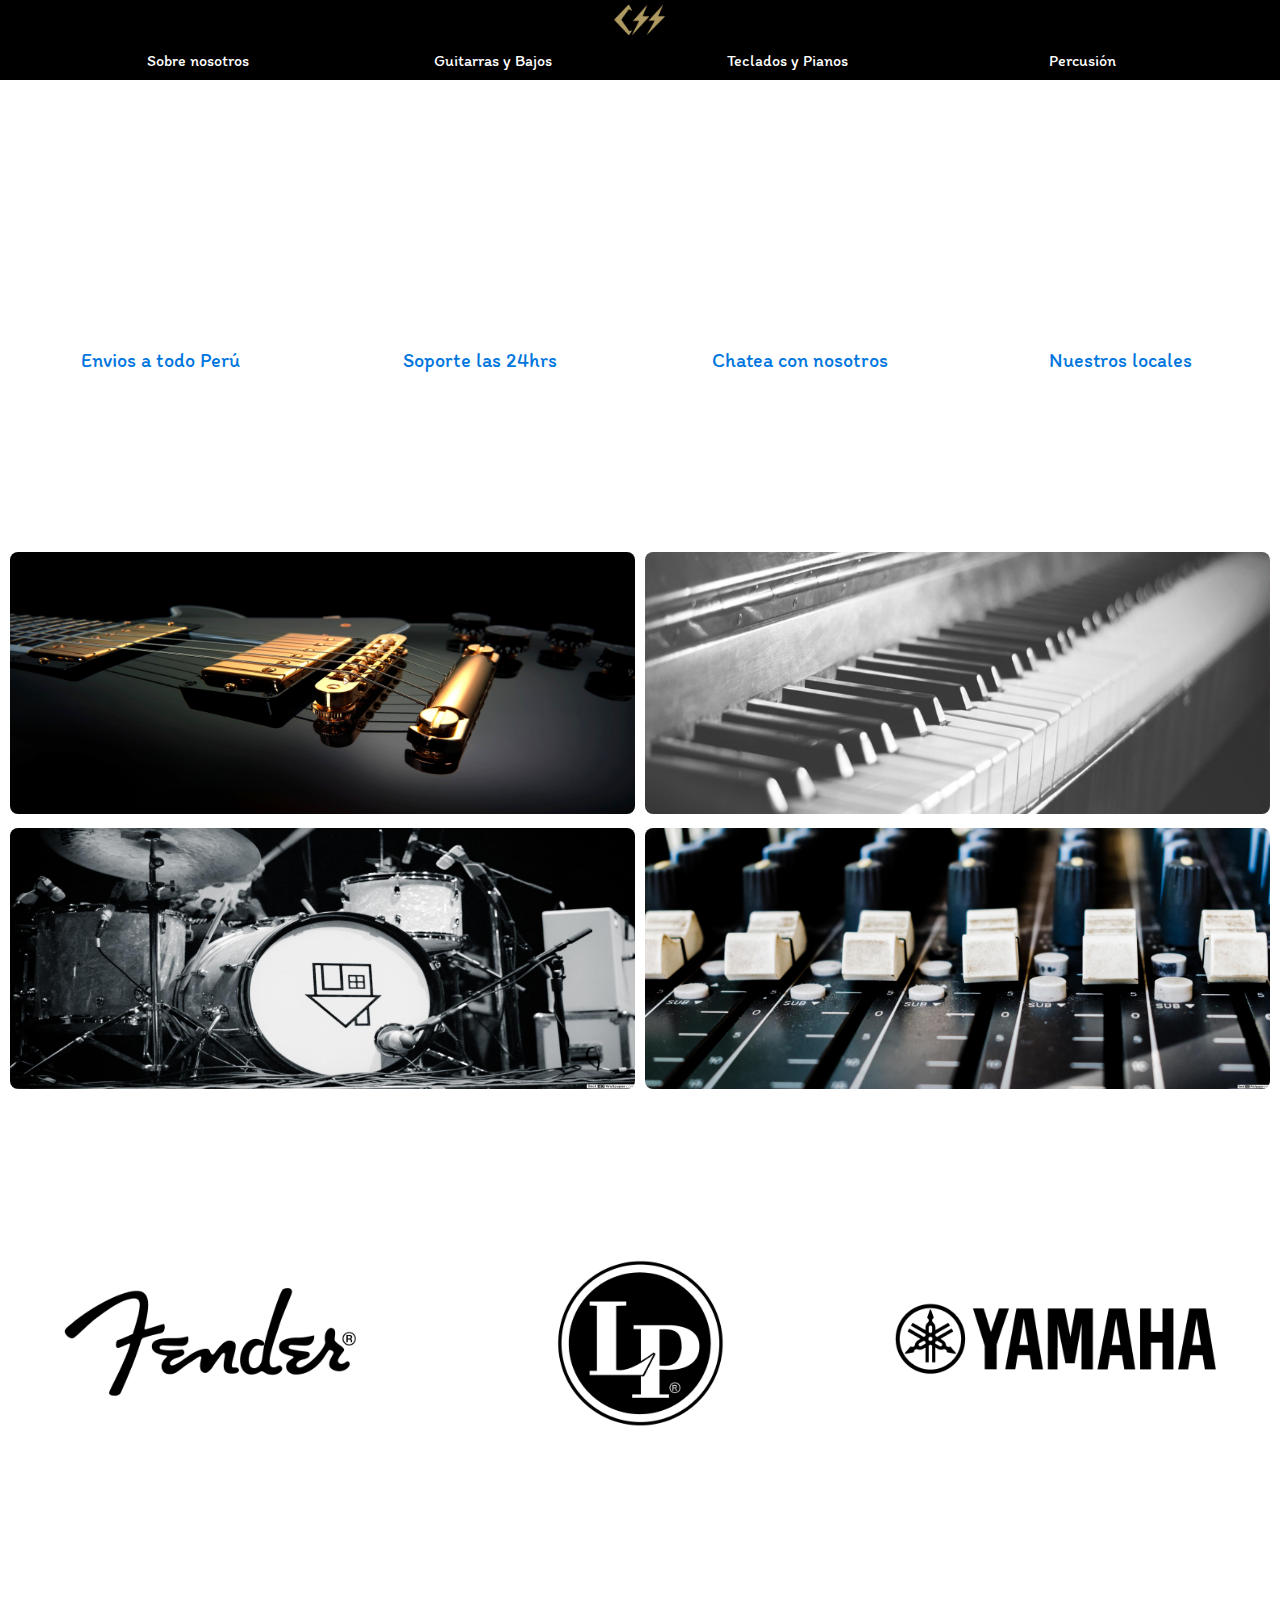
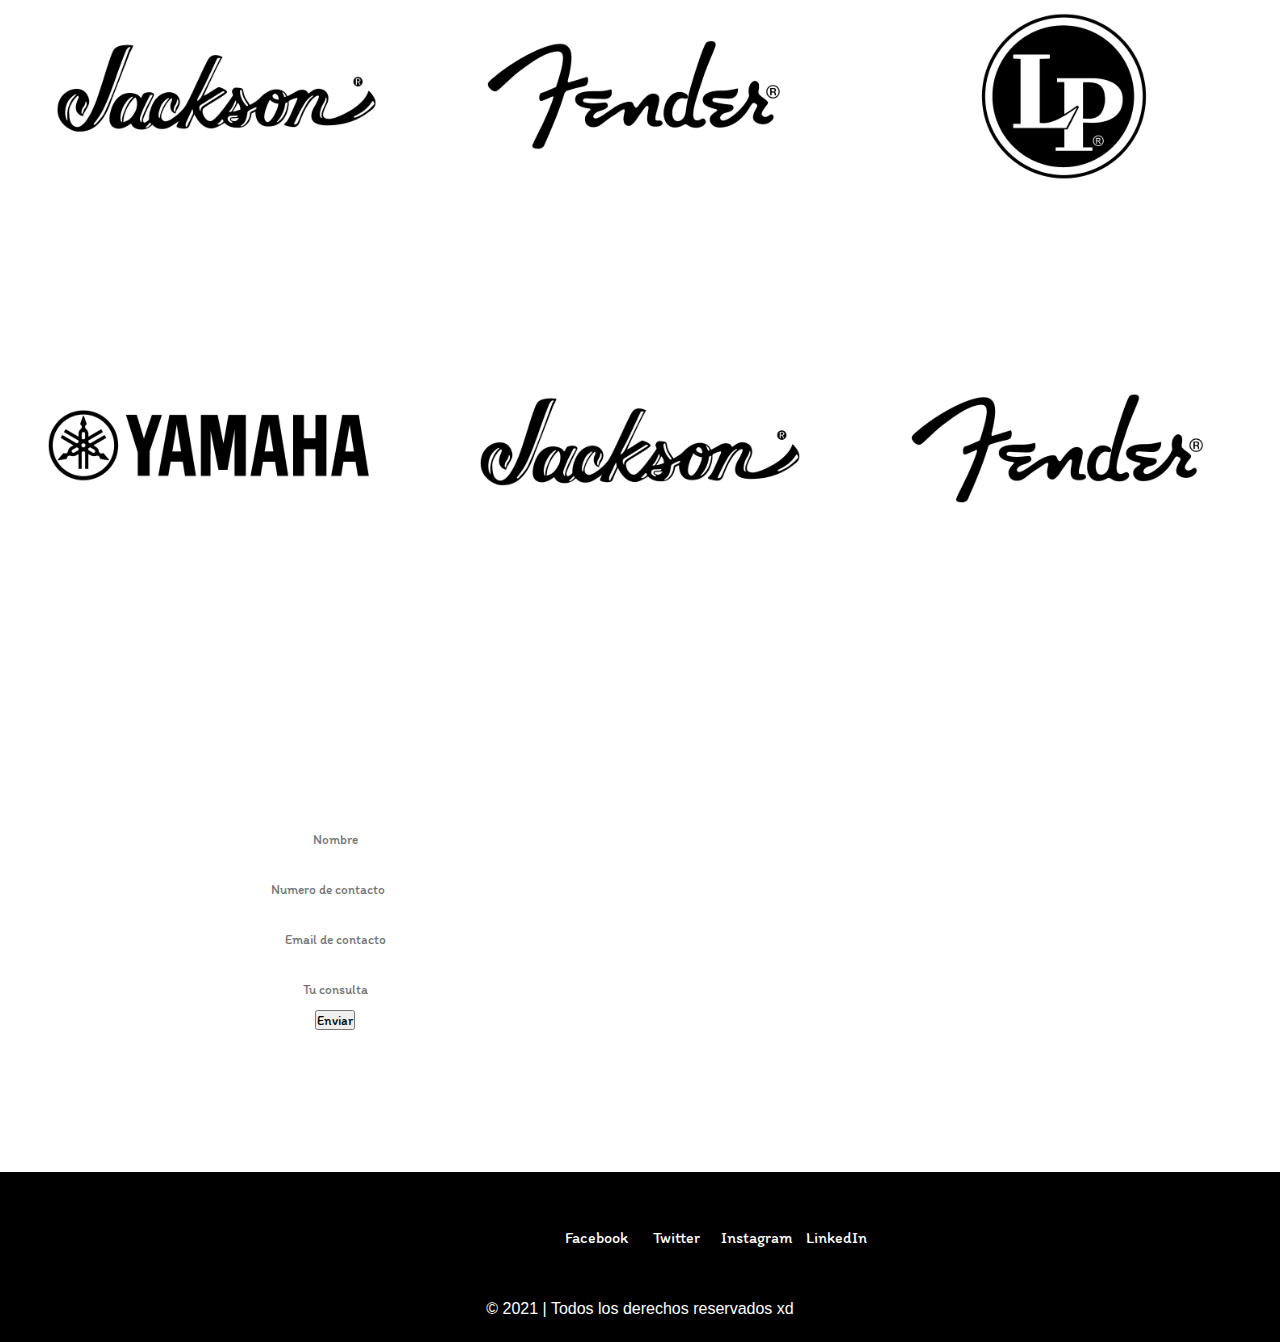
==== index.html @ cbbf27f6 "Subiendo proyecto a github" ====
<!DOCTYPE html>
<html lang="es">
<head>
	<meta charset="UTF-8">
	<meta name="viewport" content="width=device-width, initial-scale=1.0">
	<link rel="icon" type="image/ico" href="src/logo.ico">
	<title>MusiCSStore</title>
	<link rel="stylesheet" href="css/style.css">
</head>
<body>
	<!--Background con pos Absolute para no aplicar pseudoelementos-->
	<div class="fondo"></div>

	<!--Navbar-->
	<nav id="navbar">
		<div class="navbarFirst">
			<div class="flexContainer">
				<a href="index.html"><img src="src/logo.png"></a>
			</div>
		</div>
		<div class="navbarSecond">
			<div class="flexContainer">
				<ul>
					<li class="navItem"><a href="nosotros.html">Sobre nosotros</a></li>
					<li class="navItem"><a href="guitarras.html">Guitarras y Bajos</a></li>
					<li class="navItem"><a href="teclados.html">Teclados y Pianos</a></li>
					<li class="navItem"><a href="percusion.html">Percusión</a></li>
				</ul>
			</div>
		</div>		
	</nav>
	
	<div class="gridContainer">
		<!--GridItem Main-->
		<div id="main">
			<div class="bannerSlogan">
				<p>Mas que un instrumento, un compañero</p>
			</div>
			<div class="caracteristicasContainer">
				<div>
					<div class="caracteristicaItem">Envios a todo Perú</div>
					<div class="caracteristicaItem">Soporte las 24hrs</div>
				</div>
				<div>
					<div class="caracteristicaItem">Chatea con nosotros</div>
					<div class="caracteristicaItem">Nuestros locales</div>
				</div>
			</div>
		</div>
	
		<!--GridItem Promociones-->
		<div id="promociones">
			<h2>Ofertas en las siguientes categorias: </h2>
			<div class="promocionesItem">
				<div class="slider">
					<ul>
						<li><img src="src/promociones/guitarras/promo1.jpg"></li>
						<li><img src="src/promociones/teclados/promo2.jpg"></li>
						<li><img src="src/promociones/percusion/promo3.jpg"></li>
						<li><img src="src/promociones/audio/promo4.jpg"></li>
					</ul>
				</div>
			</div>
		</div>
	
		<!--GridItem Marcas-->
		<div id="marcas">
			<h2>Nuestras marcas</h2>
			<div class="marcasItem">
				<img src="src/marcas/marca1.png">
				<img src="src/marcas/marca2.png">
				<img src="src/marcas/marca3.png">
				<img src="src/marcas/marca4.png">
				<img src="src/marcas/marca1.png">
				<img src="src/marcas/marca2.png">
				<img src="src/marcas/marca3.png">
				<img src="src/marcas/marca4.png">
				<img src="src/marcas/marca1.png">
			</div>
		</div>
	
		<!--GridItem Contacto y Ubicacion-->
		<div id="contacto">
			<div class="contactoItem">
				<div class="contactanos">
					<h2>Contactanos</h2>
					<form id="contactoForm" action="">
						<div class="formItem">
							<label>Nombre:</label>
							<input type="text" id="nombre" name="nombre" placeholder="Nombre">
						</div>
						<div class="formItem">
							<label>Telefono:</label>
							<input type="number" id="telefono" name="telefono" placeholder="Numero de contacto">
						</div> 
						<div class="formItem">
							<label>Email:</label>
							<input type="text" id="email" name="email" placeholder="Email de contacto">
						</div>
						<div class="formItem">
							<label>Tu consulta:</label>
							<input type="textarea" id="consulta" name="consulta" placeholder="Tu consulta">
						</div>
						<div class="formItem">
							<button type="submit">Enviar</button>
						</div>
					</form>
				</div>
		
				<div class="ubicacion">
					<iframe src="https://www.google.com/maps/embed?pb=!1m18!1m12!1m3!1d3022.9054325124434!2d-74.0076692455562!3d40.742106350472234!2m3!1f0!2f0!3f0!3m2!1i1024!2i768!4f13.1!3m3!1m2!1s0x89c259e9126203a9%3A0x387e3b57e05fc00c!2sChelsea%20Music%20Hall!5e0!3m2!1ses-419!2spe!4v1636322919335!5m2!1ses-419!2spe" width="600" height="450" style="border:0;" allowfullscreen="" loading="lazy"></iframe>
				</div>
			</div>
		</div>
	
		<!--GridItem Footer-->
		<div id="footer">
			<section id="footer_1">
				<span class="icon"><a href="https://www.facebook.com">Facebook</a></span>
				<span class="icon"><a href="https://www.twitter.com">Twitter</a></span>
				<span class="icon"><a href="https://www.instagram.com">Instagram</a></span>
				<span class="icon"><a href="https://www.linkedin.com">LinkedIn</a></span>
			</section>

			<div class="footer_copy">
				&copy; 2021 | Todos los derechos reservados xd
			</div>
		</div>
	</div>
</body>
</html>
---- css/style.css ----
@import url('https://fonts.googleapis.com/css2?family=Libre+Franklin:wght@700&display=swap');
@import url('https://fonts.googleapis.com/css2?family=Itim&display=swap');

/*Separacion*/
.contenido{
    width: 100%;
    height: calc(100vh - 133px);
}

*{
    margin: 0;
    padding: 0;
    box-sizing: border-box;
    font-family: 'Itim', cursive;
}
/************/

body{
	background-image: url("https://i.ibb.co/MpfNVVw/imageonline-co-darkenimage.png");
	background-repeat: no-repeat;
	background-size: cover;
	background-position: center;
	background-attachment: fixed;
	height: 100%;
	width: 100%;
}

/*****GridContainer*****/
.gridContainer{
    display: grid;
    grid-template-rows: repeat(auto-fit, 400px);
    padding-top: 83px;
}

/*****Navbar*****/
#navbar{
    width: 100%;
    height: 83px;
    display: flex;
    flex-direction: column;
    position: fixed;
    z-index: 10;
}

.navbarFirst, .navbarSecond{
    background-color: black;
    height: 40px;
}

.navbarFirst{
    font-family: 'Itim', cursive;
    display: flex;
}

.flexContainer{
    width: 100%;
    height: 100%;
    display: flex;
    justify-content: center;
    align-items: center;
}

.flexContainer a{
    display: inline-block;
    height: 80%;
}

.flexContainer img{
    height: 100%;
}

.navbarSecond{
    font-family: "Libre Franklin", sans-serif;
    padding: 10px 50px;
}

.navbarSecond ul{
    width: 100%;
    display: grid;
    grid-template-columns: repeat(4, 1fr);
    text-align: center;
}

.navbarSecond li a{
    text-decoration: none;
    color: white;
    transition: 1s;
}

nav a:hover{
    color: yellow;
	transition: 1s;
}

/*****Banner*****/

#main{
    display: flex;
    flex-direction: column;
    align-items: center;
    justify-content: space-evenly;
}

.bannerSlogan{
    text-align: center;
    color: white;
    font-family: 'Itim', cursive;
    font-size: 35px;
    font-weight: bold;
}

.caracteristicasContainer{
    width: 100%;
    color: #0076DE;
    font-family: "Libre Franklin", sans-serif;
    font-size: 20px;
    display: flex;
    justify-content: space-around;
}

.caracteristicasContainer div{
    display: flex;
    width: 100%;
    justify-content: space-around;
}

/*****Promociones*****/
h2, label{
    display: block;
    color: white;
    font-weight: bold;
    letter-spacing: 3px;
    text-align: center;
}

#promociones ul{
    padding: 10px;
    display: grid;
    grid-template-columns: repeat(2, 1fr);
    grid-template-rows: repeat(2, 1fr);
    grid-gap: 10px;
    list-style: none;
}

.promocionesItem{
    margin: 30px 0;
}

.slider img{
    width: 100%;
    border-radius: 8px;
}

/*****Marcas*****/
#marcas{
    display: flex;
    flex-direction: column;
    align-items: center;
    margin-bottom: 20px;
}

.marcasItem{
    padding: 10px;
    display: grid;
    grid-template-columns: repeat(3, 1fr);
    grid-template-rows: repeat(3, 1fr);
    grid-gap: 10px;
}

.marcasItem img{
    width: 100%;
    border-radius: 8px;
}

/*****Contacto******/
#contacto{
    display: flex;
    flex-direction: column;
    padding: 0 30px;
}

.contactoItem{
    margin: 10px 0;
    display: flex;
}

.contactanos{
    width: 50%;
    display: flex;
    flex-direction: column;
    justify-content: space-evenly;
    align-items: center;
}

#contactoForm{
    width: 100%;
    display: grid;
    grid-template-rows: repeat(5, 50px);
}

#contactoForm input{
    width: 70%;
    height: 20px;
    text-align: center;
    border-style: none;
    background-color: white;
}

.formItem{
    display: flex;
    flex-direction: column;
    align-items: center;
    margin: 5px 0;
}

.ubicacion{
    width: 50%;
    display: flex;
    justify-content: center;
    align-items: center;
}

.ubicacion iframe{
    width: 100%;
}

/*****Footer*****/
#footer{
    height: 133px;
    background-color: black;
    color: white;
    font-family: "Libre Franklin", sans-serif;
}

#footer ul{
    list-style: none;
}

.footerItem{
    width: 49%;
    display: inline-block;
}

#footer a{
    text-decoration: none;
    color: white;
}

/*******************************/
/*Nosotros*/

.gridContainerNosotros{
    color: white;
    text-align: justify;
    height: 100vh;
    display: flex;
    flex-direction: column;
    justify-content: space-between;
    padding-top: 83px;
}

.gridContainerNosotros h2{
    margin: 40px 0;
}

.nosotrosItem{
    display: flex;
}

.nosotrosText{
    width: 50%;
    padding: 30px;
}

.nosotrosImg{
    width: 50%;
    display: flex;
    align-items: center;
    justify-content: center;
}

.nosotrosImg img{
    width: 90%;
    border-radius: 10px;
}

/*******************************/
/*Guitarras, pianos, percusion*/

.gridContainerGuitarras, .gridContainerPianos, .gridContainerBaterias{
    color: white;
    text-align: justify;
    height: 100vh;
    display: flex;
    flex-direction: column;
    justify-content: space-between;
    padding-top: 83px;
}

.gridContainerGuitarras h2, .gridContainerPianos h2, .gridContainerBaterias h2{
    margin: 40px 0;
}

.guitarrasItem, .pianosItem, .bateriasItem{
    display: flex;
}

.guitarrasText, .pianosText, .bateriasText{
    width: 50%;
    padding: 30px;
}

.guitarrasImg, .pianosImg, .bateriasImg{
    width: 50%;
    display: flex;
    align-items: center;
    justify-content: center;
}

.guitarrasImg img, .pianosImg img, .bateriasImg img{
    width: 90%;
    border-radius: 10px;
    margin: 25px;
    opacity: 0.8;
    border: 10px solid #eee;
    transition: all 0.5s ease;
    -webkit-box-reflect: below 0px -webkit-gradient(linear, left top, left bottom, from(transparent), color-stop(.7, transparent), to(rgba(0,0,0,0.1)));
}

.pianosImg img, .bateriasImg img{
    width: 70%;
}

.guitarrasImg img:hover, .pianosImg img:hover, .bateriasImg img:hover {
    opacity: 1;
    -webkit-box-reflect: below 0px -webkit-gradient(linear, left top, left bottom, from(transparent), color-stop(.7, transparent), to(rgba(0,0,0,0.4)));
    -webkit-box-shadow: 0px 0px 20px rgba(255,255,255,0.8);
    -moz-box-shadow: 0px 0px 20px rgba(255,255,255,0.8);
    box-shadow: 0px 0px 20px rgba(255,255,255,0.8);
}

.catalogoGuitarras h3, .catalogoPianos h3, .catalogoBaterias h3{
    margin-top: 10px;
}

.catalogo1{
    display: grid;
    grid-template-columns: repeat(4, 1fr);
    grid-template-rows: repeat(3, 1fr);
    grid-gap: 20px;
    padding: 20px;
}

.catalogo2, .catalogo3{
    display: grid;
    grid-template-columns: repeat(4, 1fr);
    grid-template-rows: repeat(2, 1fr);
    grid-gap: 20px;
    padding: 20px;
}

.catalogoGuitarras h2, .catalogoPianos h2, .catalogoBaterias h2{
    margin-top: 80px;
}

.catalogoItem{
    display: flex;
    flex-direction: column;
    align-items: center;
}

.catalogoItem img{
    width: 100%;
    transition: 1s;
}

.catalogoItem img:hover{
    filter: sepia(60%);
    transition: 1s;
}

/*****Footer*****/
#footer{
	width: 100%;
	background-color: black;
	margin-top: 50px;
	padding-bottom: 170px;
	color: white;
	width: 100%;
	display: flex;
	align-items: center;
	flex-direction: column;
}

#footer_1{
	width: 13%;
	padding-top: 46px;
	padding-bottom: 22px;
	display: flex;
	justify-content: space-around;
}

#footer .icon{
	width: 40px;
	height: 40px;
	display: flex;
	justify-content: center;
	align-items: center;
	margin: 0px 20px;
}

#footer a{
	color: white;
}

#footer a:hover{
	color: #E9C132;
	transition: 0.8s;
}

.footer_copy{
	margin-top: 20px; 
	font-family: "Open Sans",sans-serif;
	font-weight: 400;
}

@media (max-width: 770px){
    /***Inicio***/

    .gridContainer{
        padding-top: 123px;
    }

    .navbarSecond{
        height: 80px;
    }

    .navbarSecond ul{
        grid-template-columns: repeat(2, 1fr);
        grid-template-rows: 40px 40px;
    }

    .navbarSecond a{
        display: flex;
        justify-content: center;
        align-items: center;
    }

    #main{
        justify-content: space-around;
    }

    .caracteristicasContainer{
        flex-direction: column;
    }

    .caracteristicaItem{
        margin: 20px 0;
    }

    #contacto{
        padding: 0;
    }

    .contactoItem{
        flex-direction: column;
        justify-content: space-between;
        margin: 0;
    }

    .contactanos, .ubicacion{
        width: 100%;
    }

    .ubicacion iframe{
        width: 100%;
        max-height: 200px;
    }

    /***Nosotros***/
    .gridContainerNosotros, .gridContainerBaterias,
    .gridContainerGuitarras, .gridContainerPianos{
        padding-top: 123px;
    }

    .nosotrosItem, .bateriasItem, .guitarrasItem, .pianosItem{
        flex-direction: column;
        margin-bottom: 30px;
    }

    .nosotrosText, .nosotrosImg,
    .guitarrasText, .guitarrasImg,
    .pianosText, .pianosImg,
    .bateriasText, .bateriasImg{
        width: 100%;
    }
}
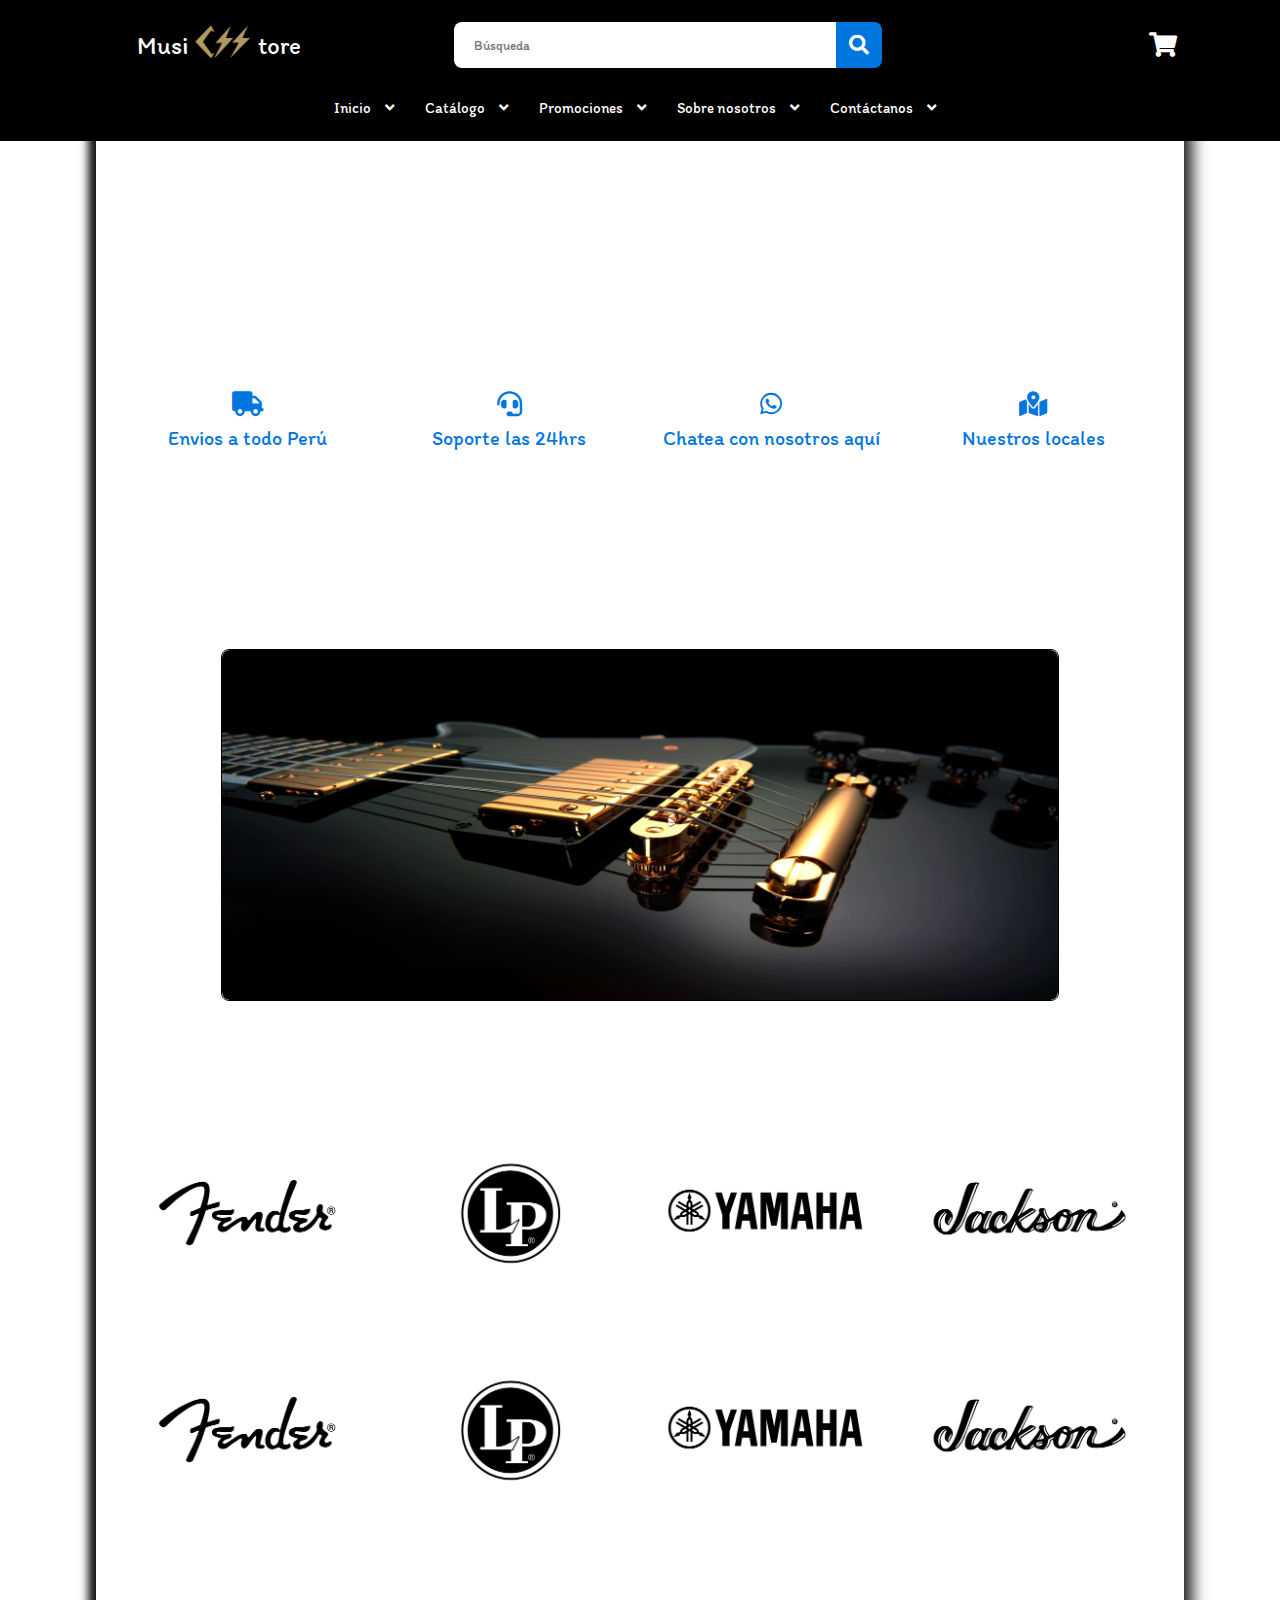
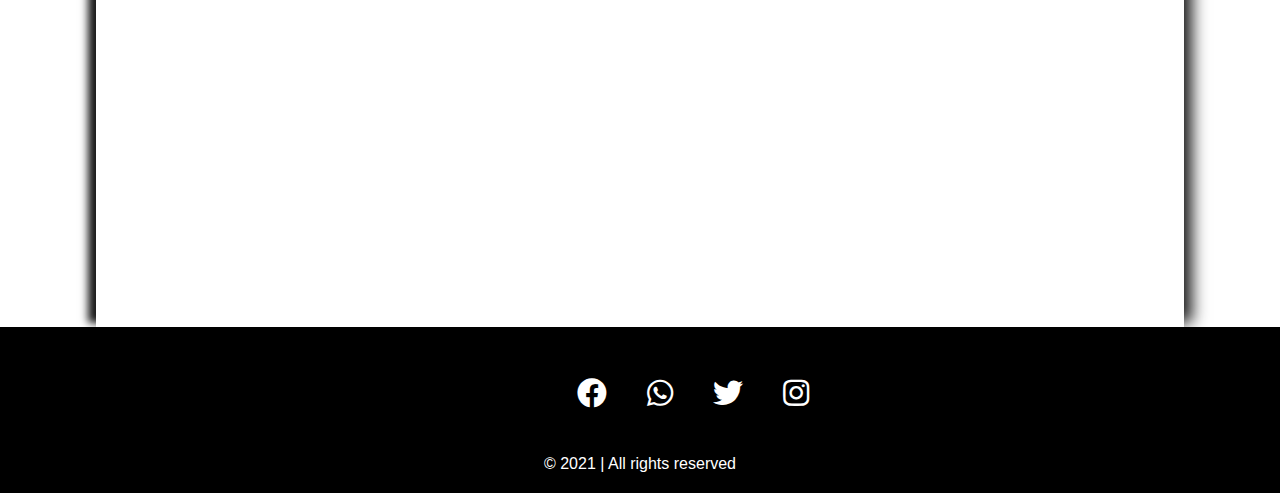
==== commit 862b489c: "Media queries adicionales" ====
--- a/index.html
+++ b/index.html
@@ -5,31 +5,108 @@
 	<meta name="viewport" content="width=device-width, initial-scale=1.0">
 	<link rel="icon" type="image/ico" href="src/logo.ico">
 	<title>MusiCSStore</title>
-	<link rel="stylesheet" href="css/style.css">
+	<link rel="stylesheet" href="scss/styleNuevo.css">
+	<link rel="stylesheet" href="https://cdnjs.cloudflare.com/ajax/libs/font-awesome/5.15.4/css/all.min.css" integrity="sha512-1ycn6IcaQQ40/MKBW2W4Rhis/DbILU74C1vSrLJxCq57o941Ym01SwNsOMqvEBFlcgUa6xLiPY/NS5R+E6ztJQ==" crossorigin="anonymous" referrerpolicy="no-referrer" />
 </head>
 <body>
-	<!--Background con pos Absolute para no aplicar pseudoelementos-->
-	<div class="fondo"></div>
-
 	<!--Navbar-->
-	<nav id="navbar">
+	<nav>
 		<div class="navbarFirst">
-			<div class="flexContainer">
-				<a href="index.html"><img src="src/logo.png"></a>
-			</div>
-		</div>
+			<div class="navLogo">
+				<div class="navLogo-texto">Musi</div>
+				<a href=""><img src="src/logo.png" alt=""></a>
+				<div class="navLogo-texto">tore</div>
+			</div>
+	
+			<div class="navBuscar">
+				<div class="navBuscar-barra">
+					<input type="search" placeholder="Búsqueda">
+					<div class="navBuscar-icono">
+						<i class="fas fa-search"></i>
+					</div>
+				</div>
+			</div>
+	
+			<div class="navIcono-comprar">
+				<a href="#">
+					<i class="fas fa-shopping-cart"></i>
+				</a>
+				
+			</div>
+		</div>
+	
 		<div class="navbarSecond">
-			<div class="flexContainer">
-				<ul>
-					<li class="navItem"><a href="nosotros.html">Sobre nosotros</a></li>
-					<li class="navItem"><a href="guitarras.html">Guitarras y Bajos</a></li>
-					<li class="navItem"><a href="teclados.html">Teclados y Pianos</a></li>
-					<li class="navItem"><a href="percusion.html">Percusión</a></li>
-				</ul>
-			</div>
-		</div>		
+			<ul class="navUl">
+				<li class="navLi">
+					<a href="#">
+						Inicio
+						<i class="fas fa-angle-down"></i>
+					</a>
+				</li>
+				<li class="navLi">
+					<a href="#">
+						Catálogo
+						<i class="fas fa-angle-down"></i>
+					</a>
+				</li>
+				<li class="navLi">
+					<a href="#">
+						Promociones
+						<i class="fas fa-angle-down"></i>
+					</a>
+				</li>
+				<li class="navLi">
+					<a href="#">
+						Sobre nosotros
+						<i class="fas fa-angle-down"></i>
+					</a>
+				</li>
+				<li class="navLi">
+					<a href="#">
+						Contáctanos
+						<i class="fas fa-angle-down"></i>
+					</a>
+				</li>
+			</ul>
+			
+			<ul class="navResponsive-ul">
+				<div class="navResponsive-button-container">
+					<div class="navResponsive-button fas fa-bars">
+					</div>
+				</div>
+	
+				<div class="navLi-container">
+					<li class="navResponsive-li">
+						<a href="#">
+							Inicio
+						</a>
+					</li>
+					<li class="navResponsive-li">
+						<a href="#">
+							Catálogo
+						</a>
+					</li>
+					<li class="navResponsive-li">
+						<a href="#">
+							Promociones
+						</a>
+					</li>
+					<li class="navResponsive-li">
+						<a href="#">
+							Sobre nosotros
+						</a>
+					</li>
+					<li class="navResponsive-li">
+						<a href="#">
+							Contáctanos
+						</a>
+					</li>
+				</div>
+				
+			</ul>
+		</div>
 	</nav>
-	
+
 	<div class="gridContainer">
 		<!--GridItem Main-->
 		<div id="main">
@@ -38,12 +115,26 @@
 			</div>
 			<div class="caracteristicasContainer">
 				<div>
-					<div class="caracteristicaItem">Envios a todo Perú</div>
-					<div class="caracteristicaItem">Soporte las 24hrs</div>
+					<div class="caracteristica">
+						<i class="fas fa-truck"></i>
+						<div class="caracteristicaItem">Envios a todo Perú</div>
+					</div>
+					<div class="caracteristica">
+						<i class="fas fa-headset"></i>
+						<div class="caracteristicaItem">Soporte las 24hrs</div>
+					</div>
 				</div>
 				<div>
-					<div class="caracteristicaItem">Chatea con nosotros</div>
-					<div class="caracteristicaItem">Nuestros locales</div>
+					<div class="caracteristica">
+						<i class="fab fa-whatsapp"></i>
+						<a href="https://wa.me/message/AQYVEQJDJRGBM1" target="_blank">
+							<div class="caracteristicaItem">Chatea con nosotros aquí</div>
+						</a>
+					</div>
+					<div class="caracteristica">
+						<i class="fas fa-map-marked-alt"></i>
+						<div class="caracteristicaItem">Nuestros locales</div>
+					</div>
 				</div>
 			</div>
 		</div>
@@ -51,14 +142,35 @@
 		<!--GridItem Promociones-->
 		<div id="promociones">
 			<h2>Ofertas en las siguientes categorias: </h2>
-			<div class="promocionesItem">
+
+			<div class="containerSlider">
+				<input type="radio" id="1" name="image-slide" hidden/>
+				<input type="radio" id="2" name="image-slide" hidden/>
+				<input type="radio" id="3" name="image-slide" hidden/>
+				<input type="radio" id="4" name="image-slide" hidden/>
+				<input type="radio" id="5" name="image-slide" hidden/>
+
 				<div class="slider">
-					<ul>
-						<li><img src="src/promociones/guitarras/promo1.jpg"></li>
-						<li><img src="src/promociones/teclados/promo2.jpg"></li>
-						<li><img src="src/promociones/percusion/promo3.jpg"></li>
-						<li><img src="src/promociones/audio/promo4.jpg"></li>
-					</ul>
+
+					<div class="sliderItem">
+						<img src="src/promociones/guitarras/promo1.jpg">
+					</div>
+
+					<div class="sliderItem">
+						<img src="src/promociones/teclados/promo2.jpg">
+					</div>
+
+					<div class="sliderItem">
+						<img src="src/promociones/percusion/promo3.jpg">
+					</div>
+
+					<div class="sliderItem">
+						<img src="src/promociones/audio/promo4.jpg">
+					</div>
+
+					<div class="sliderItem">
+						<img src="src/promociones/percusion/promo3.jpg">
+					</div>
 				</div>
 			</div>
 		</div>
@@ -75,7 +187,6 @@
 				<img src="src/marcas/marca2.png">
 				<img src="src/marcas/marca3.png">
 				<img src="src/marcas/marca4.png">
-				<img src="src/marcas/marca1.png">
 			</div>
 		</div>
 	
@@ -84,26 +195,23 @@
 			<div class="contactoItem">
 				<div class="contactanos">
 					<h2>Contactanos</h2>
+					<p>Tu consulta es importante para nosotros</p>
 					<form id="contactoForm" action="">
 						<div class="formItem">
-							<label>Nombre:</label>
-							<input type="text" id="nombre" name="nombre" placeholder="Nombre">
+							<input autocomplete="off" type="text" id="nombre" name="nombre" placeholder="Nombre">
 						</div>
 						<div class="formItem">
-							<label>Telefono:</label>
-							<input type="number" id="telefono" name="telefono" placeholder="Numero de contacto">
+							<input autocomplete="new-number" type="number" id="telefono" name="telefono" placeholder="Numero de contacto">
 						</div> 
 						<div class="formItem">
-							<label>Email:</label>
-							<input type="text" id="email" name="email" placeholder="Email de contacto">
+							<input autocomplete="" type="text" id="email" name="email" placeholder="Email de contacto">
 						</div>
 						<div class="formItem">
-							<label>Tu consulta:</label>
 							<input type="textarea" id="consulta" name="consulta" placeholder="Tu consulta">
 						</div>
 						<div class="formItem">
-							<button type="submit">Enviar</button>
-						</div>
+							<button>Enviar</button>
+						  </div>
 					</form>
 				</div>
 		
@@ -112,20 +220,20 @@
 				</div>
 			</div>
 		</div>
-	
-		<!--GridItem Footer-->
-		<div id="footer">
-			<section id="footer_1">
-				<span class="icon"><a href="https://www.facebook.com">Facebook</a></span>
-				<span class="icon"><a href="https://www.twitter.com">Twitter</a></span>
-				<span class="icon"><a href="https://www.instagram.com">Instagram</a></span>
-				<span class="icon"><a href="https://www.linkedin.com">LinkedIn</a></span>
-			</section>
-
-			<div class="footer_copy">
-				&copy; 2021 | Todos los derechos reservados xd
-			</div>
-		</div>
 	</div>
+
+	<!--GridItem Footer-->
+	<footer id="footer">
+		<section id="footer_1">
+			<div class="icon"><a href="https://www.facebook.com"><i class="fab fa-facebook"></i></a></div>
+			<div class="icon"><a href="https://www.linkedin.com"><i class="fab fa-whatsapp"></i></a></div>
+			<div class="icon"><a href="https://www.twitter.com"><i class="fab fa-twitter"></i></a></div>
+			<div class="icon"><a href="https://www.instagram.com"><i class="fab fa-instagram"></i></a></div>
+		</section>
+
+		<div class="footer_copy">
+			&copy; 2021 | All rights reserved
+		</div>
+	</footer>
 </body>
 </html>--- a/scss/styleNuevo.css
+++ b/scss/styleNuevo.css
@@ -0,0 +1,901 @@
+@import url("https://fonts.googleapis.com/css2?family=Libre+Franklin:wght@700&display=swap");
+@import url("https://fonts.googleapis.com/css2?family=Itim&display=swap");
+* {
+  margin: 0;
+  padding: 0;
+  -webkit-box-sizing: border-box;
+          box-sizing: border-box;
+  font-family: 'Itim', cursive;
+}
+
+body {
+  height: 100%;
+  width: 100%;
+  background: url("https://img.freepik.com/free-vector/music-instrument-doodle-seamless-pattern_6997-572.jpg?size=626&ext=jpg") repeat 0 0;
+  -webkit-animation: bg-scrolling-reverse 10s infinite;
+          animation: bg-scrolling-reverse 10s infinite;
+  -webkit-animation-timing-function: linear;
+          animation-timing-function: linear;
+}
+
+@-webkit-keyframes bg-scrolling-reverse {
+  100% {
+    background-position: 626px 599px;
+  }
+}
+
+@keyframes bg-scrolling-reverse {
+  100% {
+    background-position: 626px 599px;
+  }
+}
+
+nav {
+  position: fixed;
+  width: 100%;
+  z-index: 10;
+}
+
+.navbarFirst {
+  width: 100%;
+  display: -ms-grid;
+  display: grid;
+  -ms-grid-columns: (1fr)[10];
+      grid-template-columns: repeat(10, 1fr);
+  -ms-grid-rows: 90px;
+      grid-template-rows: 90px;
+  background: black;
+  font-family: "Libre Franklin", sans-serif;
+  font-size: 0.9375rem;
+  letter-spacing: 0em;
+  color: white;
+}
+
+.navbarFirst div {
+  display: -webkit-box;
+  display: -ms-flexbox;
+  display: flex;
+  -webkit-box-align: center;
+      -ms-flex-align: center;
+          align-items: center;
+  -webkit-box-pack: center;
+      -ms-flex-pack: center;
+          justify-content: center;
+  z-index: 100;
+}
+
+.navbarFirst .navLogo {
+  font-family: 'Itim', cursive;
+  font-size: 25px;
+  -ms-grid-column: 2;
+  -ms-grid-column-span: 1;
+  grid-column: 2 / 3;
+  padding-left: 15px;
+}
+
+.navbarFirst .navLogo img {
+  width: 60px;
+  margin: 0px 5px;
+}
+
+.navbarFirst .navBuscar {
+  -ms-grid-column: 3;
+  -ms-grid-column-span: 6;
+  grid-column: 3 / 9;
+  font-size: 20px;
+}
+
+.navbarFirst .navBuscar .navBuscar-barra {
+  width: 80%;
+}
+
+.navbarFirst .navBuscar i {
+  padding-left: 20px;
+}
+
+.navbarFirst .navBuscar .navBuscar-icono {
+  width: 46px;
+  height: 46px;
+  display: -webkit-box;
+  display: -ms-flexbox;
+  display: flex;
+  -webkit-box-align: center;
+      -ms-flex-align: center;
+          align-items: center;
+  -webkit-box-pack: center;
+      -ms-flex-pack: center;
+          justify-content: center;
+  border-top-right-radius: 8px;
+  border-bottom-right-radius: 8px;
+  background-color: #0076DE;
+}
+
+.navbarFirst .navBuscar .navBuscar-icono i {
+  padding: 0;
+  margin: 0;
+}
+
+.navbarFirst .navBuscar input {
+  width: 65%;
+  height: 46px;
+  padding-left: 20px;
+  outline: none;
+  border-bottom-left-radius: 8px;
+  border-top-left-radius: 8px;
+  border: 0px solid white;
+}
+
+.navbarFirst .navIcono-comprar {
+  -ms-grid-column: 9;
+  -ms-grid-column-span: 2;
+  grid-column: 9 / 11;
+}
+
+.navbarFirst .navIcono-comprar i {
+  font-size: 25px;
+  padding-left: 10px;
+}
+
+.navbarFirst .navIcono-comprar a {
+  color: white;
+  -webkit-transition: 1s;
+  transition: 1s;
+}
+
+.navbarFirst .navIcono-comprar a:hover {
+  color: #0076DE;
+  -webkit-transition: 1s;
+  transition: 1s;
+}
+
+.navbarSecond {
+  background-color: black;
+  font-family: "Libre Franklin", sans-serif;
+  font-size: 0.9375rem;
+  letter-spacing: 0em;
+  display: -webkit-box;
+  display: -ms-flexbox;
+  display: flex;
+  -webkit-box-pack: center;
+      -ms-flex-pack: center;
+          justify-content: center;
+  padding-bottom: 15px;
+}
+
+.navbarSecond .navLi {
+  display: inline-block;
+  padding: 9px;
+  color: white;
+  -webkit-transition: 1s;
+  transition: 1s;
+}
+
+.navbarSecond .navLi:hover > a {
+  color: yellow;
+  -webkit-transition: 1s;
+  transition: 1s;
+}
+
+.navbarSecond .navLi a {
+  color: white;
+  text-decoration: none;
+}
+
+.navbarSecond .navLi i {
+  width: 30px;
+  text-align: center;
+}
+
+.navResponsive-ul {
+  display: none;
+}
+
+.navResponsive-ul .navResponsive-button-container {
+  position: absolute;
+  width: 100%;
+  font-size: 28px;
+  margin-top: -64px;
+  z-index: 100;
+}
+
+.navResponsive-ul .navResponsive-button {
+  color: white;
+  padding: 6px 20px;
+  text-align: center;
+  width: 5%;
+}
+
+.navResponsive-ul .navResponsive-button:hover {
+  color: yellow;
+}
+
+@media (max-width: 1024px) {
+  .navLogo-texto {
+    color: black;
+    -webkit-transition: 1s;
+    transition: 1s;
+  }
+}
+
+@media (max-width: 870px) {
+  .navUl {
+    display: none;
+  }
+  .navbarFirst {
+    -ms-grid-columns: (1fr)[20];
+        grid-template-columns: repeat(20, 1fr);
+  }
+  .navbarFirst .navLogo-texto {
+    position: absolute;
+    color: transparent;
+    z-index: -10;
+  }
+  .navbarFirst .navBuscar {
+    -ms-grid-column: 3 !important;
+    -ms-grid-column-span: 15 !important;
+    grid-column: 3 / 18 !important;
+  }
+  .navbarFirst .navIcono-comprar {
+    -ms-grid-column: 18 !important;
+    -ms-grid-column-span: 2 !important;
+    grid-column: 18 / 20 !important;
+  }
+  .navbarSecond {
+    height: 37px;
+    width: 100%;
+  }
+  .navResponsive-ul {
+    display: block;
+    position: absolute;
+    width: 100%;
+    height: 37px;
+    margin-top: 37px;
+    padding-top: 27px;
+    text-align: center;
+  }
+  .navResponsive-ul:hover > .navLi-container {
+    top: -27px;
+  }
+  .navLi-container {
+    position: relative;
+    top: -1000px;
+    width: 100%;
+    background: #696969;
+    -webkit-transition: all 1s;
+    transition: all 1s;
+    z-index: -1;
+  }
+  .navResponsive-li {
+    width: 100%;
+    padding: 9px 20px;
+  }
+  .navResponsive-li i {
+    width: 30px;
+    text-align: center;
+    color: white;
+  }
+  .navResponsive-li a {
+    color: white;
+    text-decoration: none;
+    -webkit-transition: 1s;
+    transition: 1s;
+  }
+  .navResponsive-li:hover > a {
+    color: yellow;
+    -webkit-transition: 1s;
+    transition: 1s;
+  }
+}
+
+footer {
+  width: 100%;
+  background-color: black;
+  padding-bottom: 20px;
+  color: white;
+  width: 100%;
+  display: -webkit-box;
+  display: -ms-flexbox;
+  display: flex;
+  -webkit-box-align: center;
+      -ms-flex-align: center;
+          align-items: center;
+  -webkit-box-orient: vertical;
+  -webkit-box-direction: normal;
+      -ms-flex-direction: column;
+          flex-direction: column;
+}
+
+footer section {
+  width: 13%;
+  padding-top: 46px;
+  padding-bottom: 22px;
+  display: -webkit-box;
+  display: -ms-flexbox;
+  display: flex;
+  -ms-flex-pack: distribute;
+      justify-content: space-around;
+  font-size: 30px;
+}
+
+footer section div {
+  width: 40px;
+  height: 40px;
+  display: -webkit-box;
+  display: -ms-flexbox;
+  display: flex;
+  -webkit-box-orient: vertical;
+  -webkit-box-direction: normal;
+      -ms-flex-direction: column;
+          flex-direction: column;
+  -webkit-box-pack: center;
+      -ms-flex-pack: center;
+          justify-content: center;
+  -webkit-box-align: center;
+      -ms-flex-align: center;
+          align-items: center;
+  margin: 0px 20px;
+}
+
+footer section div a {
+  color: white;
+  text-decoration: none;
+}
+
+footer section .fa-facebook {
+  -webkit-transition: 0.5s;
+  transition: 0.5s;
+}
+
+footer section .fa-facebook:hover {
+  color: #036CE4;
+}
+
+footer section .fa-whatsapp {
+  -webkit-transition: 0.5s;
+  transition: 0.5s;
+}
+
+footer section .fa-whatsapp:hover {
+  color: #0DC143;
+}
+
+footer section .fa-twitter {
+  -webkit-transition: 0.5s;
+  transition: 0.5s;
+}
+
+footer section .fa-twitter:hover {
+  color: #1D9BF0;
+}
+
+footer section .fa-instagram {
+  -webkit-transition: 0.5s;
+  transition: 0.5s;
+}
+
+footer section .fa-instagram:hover {
+  background-color: -moz-linear-gradient(45deg, #f09433 0%, #e6683c 25%, #dc2743 50%, #cc2366 75%, #bc1888 100%);
+  background-color: -webkit-linear-gradient(45deg, #f09433 0%, #e6683c 25%, #dc2743 50%, #cc2366 75%, #bc1888 100%);
+  background-color: linear-gradient(45deg, #f09433 0%, #e6683c 25%, #dc2743 50%, #cc2366 75%, #bc1888 100%);
+  filter: progid:DXImageTransform.Microsoft.gradient( startColorstr='#f09433', endColorstr='#bc1888',GradientType=1 );
+}
+
+footer div {
+  margin-top: 20px;
+  font-family: "Open Sans",sans-serif;
+  font-weight: 400;
+}
+
+@media (max-width: 770px) {
+  #footer {
+    margin-top: 0;
+  }
+}
+
+.gridContainer {
+  width: 85%;
+  display: -ms-grid;
+  display: grid;
+  -ms-grid-rows: (400px)[auto-fit];
+      grid-template-rows: repeat(auto-fit, 400px);
+  grid-gap: 30px;
+  padding-top: 150px;
+  background-image: url("https://i.ibb.co/MpfNVVw/imageonline-co-darkenimage.png");
+  background-repeat: no-repeat;
+  background-size: cover;
+  background-position: center;
+  background-attachment: fixed;
+  margin: auto;
+  -webkit-box-shadow: 12px 0 15px -4px rgba(0, 0, 0, 0.9), -12px 0 8px -4px rgba(0, 0, 0, 0.9);
+          box-shadow: 12px 0 15px -4px rgba(0, 0, 0, 0.9), -12px 0 8px -4px rgba(0, 0, 0, 0.9);
+}
+
+.gridContainer > div {
+  padding: 0 20px;
+}
+
+#main {
+  display: -webkit-box;
+  display: -ms-flexbox;
+  display: flex;
+  -webkit-box-orient: vertical;
+  -webkit-box-direction: normal;
+      -ms-flex-direction: column;
+          flex-direction: column;
+  -webkit-box-align: center;
+      -ms-flex-align: center;
+          align-items: center;
+  -webkit-box-pack: space-evenly;
+      -ms-flex-pack: space-evenly;
+          justify-content: space-evenly;
+}
+
+#main .bannerSlogan {
+  text-align: center;
+  color: white;
+  font-family: 'Itim', cursive;
+  font-size: 35px;
+  font-weight: bold;
+}
+
+#main .caracteristicasContainer {
+  width: 100%;
+  color: #0076DE;
+  font-family: "Libre Franklin", sans-serif;
+  font-size: 20px;
+  display: -webkit-box;
+  display: -ms-flexbox;
+  display: flex;
+  -ms-flex-pack: distribute;
+      justify-content: space-around;
+}
+
+#main .caracteristicasContainer .caracteristicaItem {
+  margin-top: 10px;
+  text-align: center;
+}
+
+#main .caracteristicasContainer .caracteristica {
+  display: -webkit-box;
+  display: -ms-flexbox;
+  display: flex;
+  -webkit-box-orient: vertical;
+  -webkit-box-direction: normal;
+      -ms-flex-direction: column;
+          flex-direction: column;
+  -webkit-box-pack: start;
+      -ms-flex-pack: start;
+          justify-content: start;
+  -webkit-box-align: center;
+      -ms-flex-align: center;
+          align-items: center;
+}
+
+#main .caracteristicasContainer .caracteristica a {
+  text-align: center;
+  text-decoration: none;
+  color: #0076DE;
+}
+
+#main .caracteristicasContainer .caracteristica a:hover {
+  color: #155b97;
+  -webkit-transition: 0.5s;
+  transition: 0.5s;
+}
+
+#main .caracteristicasContainer div {
+  display: -webkit-box;
+  display: -ms-flexbox;
+  display: flex;
+  width: 100%;
+  -ms-flex-pack: distribute;
+      justify-content: space-around;
+}
+
+#main .caracteristicasContainer i {
+  font-size: 25px;
+}
+
+#promociones h2, #promociones label {
+  display: block;
+  color: white;
+  font-weight: bold;
+  letter-spacing: 3px;
+  text-align: center;
+}
+
+#promociones ul {
+  padding: 10px;
+  display: -ms-grid;
+  display: grid;
+  -ms-grid-columns: (1fr)[2];
+      grid-template-columns: repeat(2, 1fr);
+  -ms-grid-rows: (1fr)[2];
+      grid-template-rows: repeat(2, 1fr);
+  grid-gap: 10px;
+  list-style: none;
+}
+
+#promociones .promocionesItem {
+  margin: 30px 0;
+}
+
+#promociones img {
+  width: 100%;
+  border-radius: 8px;
+}
+
+#promociones .containerSlider {
+  margin: 40px auto;
+  position: relative;
+  max-width: 1000px;
+  width: 80%;
+  border-radius: 8px;
+  overflow: hidden;
+  z-index: 1;
+  border: 1px solid black;
+}
+
+#promociones .containerSlider .slider {
+  display: -webkit-box;
+  display: -ms-flexbox;
+  display: flex;
+  -webkit-transform: translate3d(0, 0, 0);
+          transform: translate3d(0, 0, 0);
+  -webkit-transition: all 600ms;
+  transition: all 600ms;
+  -webkit-animation-name: autoplay;
+          animation-name: autoplay;
+  -webkit-animation-duration: 18s;
+          animation-duration: 18s;
+  -webkit-animation-direction: alternate;
+          animation-direction: alternate;
+  -webkit-animation-fill-mode: forwards;
+          animation-fill-mode: forwards;
+  -webkit-animation-iteration-count: infinite;
+          animation-iteration-count: infinite;
+}
+
+#promociones .containerSlider .slider .sliderItem {
+  position: relative;
+  display: -webkit-box;
+  display: -ms-flexbox;
+  display: flex;
+  -webkit-box-orient: vertical;
+  -webkit-box-direction: normal;
+      -ms-flex-direction: column;
+          flex-direction: column;
+  -ms-flex-negative: 0;
+      flex-shrink: 0;
+  -webkit-box-flex: 0;
+      -ms-flex-positive: 0;
+          flex-grow: 0;
+  max-width: 100%;
+}
+
+@-webkit-keyframes autoplay {
+  20% {
+    -webkit-transform: translate3d(calc(-100% * 0), 0, 0);
+            transform: translate3d(calc(-100% * 0), 0, 0);
+  }
+  40% {
+    -webkit-transform: translate3d(calc(-100% * 1), 0, 0);
+            transform: translate3d(calc(-100% * 1), 0, 0);
+  }
+  60% {
+    -webkit-transform: translate3d(calc(-100% * 2), 0, 0);
+            transform: translate3d(calc(-100% * 2), 0, 0);
+  }
+  80% {
+    -webkit-transform: translate3d(calc(-100% * 3), 0, 0);
+            transform: translate3d(calc(-100% * 3), 0, 0);
+  }
+  100% {
+    -webkit-transform: translate3d(calc(-100% * 4), 0, 0);
+            transform: translate3d(calc(-100% * 4), 0, 0);
+  }
+}
+
+@keyframes autoplay {
+  20% {
+    -webkit-transform: translate3d(calc(-100% * 0), 0, 0);
+            transform: translate3d(calc(-100% * 0), 0, 0);
+  }
+  40% {
+    -webkit-transform: translate3d(calc(-100% * 1), 0, 0);
+            transform: translate3d(calc(-100% * 1), 0, 0);
+  }
+  60% {
+    -webkit-transform: translate3d(calc(-100% * 2), 0, 0);
+            transform: translate3d(calc(-100% * 2), 0, 0);
+  }
+  80% {
+    -webkit-transform: translate3d(calc(-100% * 3), 0, 0);
+            transform: translate3d(calc(-100% * 3), 0, 0);
+  }
+  100% {
+    -webkit-transform: translate3d(calc(-100% * 4), 0, 0);
+            transform: translate3d(calc(-100% * 4), 0, 0);
+  }
+}
+
+#marcas {
+  display: -webkit-box;
+  display: -ms-flexbox;
+  display: flex;
+  -webkit-box-orient: vertical;
+  -webkit-box-direction: normal;
+      -ms-flex-direction: column;
+          flex-direction: column;
+  -webkit-box-align: center;
+      -ms-flex-align: center;
+          align-items: center;
+  margin-bottom: 20px;
+  color: white;
+}
+
+#marcas .marcasItem {
+  padding: 10px;
+  display: -ms-grid;
+  display: grid;
+  -ms-grid-columns: (1fr)[4];
+      grid-template-columns: repeat(4, 1fr);
+  -ms-grid-rows: (1fr)[2];
+      grid-template-rows: repeat(2, 1fr);
+  grid-gap: 10px;
+}
+
+#marcas .marcasItem img {
+  width: 100%;
+  border-radius: 8px;
+}
+
+#contacto {
+  display: -webkit-box;
+  display: -ms-flexbox;
+  display: flex;
+  -webkit-box-orient: vertical;
+  -webkit-box-direction: normal;
+      -ms-flex-direction: column;
+          flex-direction: column;
+  padding: 0 30px;
+  color: white;
+}
+
+#contacto .contactoItem {
+  margin: 10px 0;
+  display: -webkit-box;
+  display: -ms-flexbox;
+  display: flex;
+}
+
+#contacto .contactanos {
+  width: 50%;
+  display: -webkit-box;
+  display: -ms-flexbox;
+  display: flex;
+  -webkit-box-orient: vertical;
+  -webkit-box-direction: normal;
+      -ms-flex-direction: column;
+          flex-direction: column;
+  -webkit-box-pack: space-evenly;
+      -ms-flex-pack: space-evenly;
+          justify-content: space-evenly;
+  -webkit-box-align: center;
+      -ms-flex-align: center;
+          align-items: center;
+}
+
+#contacto .ubicacion {
+  width: 50%;
+  display: -webkit-box;
+  display: -ms-flexbox;
+  display: flex;
+  -webkit-box-pack: center;
+      -ms-flex-pack: center;
+          justify-content: center;
+  -webkit-box-align: center;
+      -ms-flex-align: center;
+          align-items: center;
+}
+
+#contacto .ubicacion iframe {
+  width: 100%;
+  max-height: 300px;
+}
+
+#contactoForm {
+  width: 100%;
+  margin-top: 15px;
+  display: -ms-grid;
+  display: grid;
+  -ms-grid-rows: (50px)[5];
+      grid-template-rows: repeat(5, 50px);
+}
+
+#contactoForm input {
+  color: white;
+  outline: none;
+  width: 80%;
+  height: 20px;
+  text-align: left;
+  border-style: none;
+  background-color: transparent;
+  border-bottom: 2px solid white;
+  padding: 12px;
+}
+
+#contactoForm input::-webkit-input-placeholder {
+  color: white;
+}
+
+#contactoForm input:-ms-input-placeholder {
+  color: white;
+}
+
+#contactoForm input::-ms-input-placeholder {
+  color: white;
+}
+
+#contactoForm input::placeholder {
+  color: white;
+}
+
+#contactoForm .formItem {
+  display: -webkit-box;
+  display: -ms-flexbox;
+  display: flex;
+  -webkit-box-orient: vertical;
+  -webkit-box-direction: normal;
+      -ms-flex-direction: column;
+          flex-direction: column;
+  -webkit-box-align: center;
+      -ms-flex-align: center;
+          align-items: center;
+  margin: 5px 0;
+}
+
+#contactoForm button {
+  color: white;
+  cursor: pointer;
+  font-weight: 600;
+  padding: 5px;
+  width: 150px;
+  border: 2px solid white;
+  border-radius: 3px;
+  background: transparent;
+  -webkit-transition: 0.5s;
+  transition: 0.5s;
+}
+
+#contactoForm button:hover {
+  background-color: blue;
+  border: 2px solid transparent;
+  -webkit-transition: 0.5s;
+  transition: 0.5s;
+}
+
+@media (max-width: 770px) {
+  .gridContainer {
+    width: 90%;
+    padding-top: 123px;
+  }
+  #main {
+    -ms-flex-pack: distribute;
+        justify-content: space-around;
+    padding: 0 20px;
+  }
+  #main h2 {
+    font-size: 20px;
+  }
+  #main p {
+    font-size: 28px;
+  }
+  .caracteristicasContainer {
+    -webkit-box-orient: vertical;
+    -webkit-box-direction: normal;
+        -ms-flex-direction: column;
+            flex-direction: column;
+  }
+  .caracteristicasContainer i {
+    font-size: 20px;
+  }
+  .caracteristicaItem {
+    font-size: 17px;
+    margin-top: 5px;
+    margin-bottom: 20px;
+  }
+  #marcas .marcasItem {
+    -ms-grid-columns: (1fr)[2];
+        grid-template-columns: repeat(2, 1fr);
+    -ms-grid-rows: (1fr)[4];
+        grid-template-rows: repeat(4, 1fr);
+  }
+  #contacto {
+    padding: 0;
+  }
+  #contacto .contactoItem {
+    -webkit-box-orient: vertical;
+    -webkit-box-direction: normal;
+        -ms-flex-direction: column;
+            flex-direction: column;
+    -ms-flex-pack: distribute;
+        justify-content: space-around;
+    margin: 0;
+  }
+  #contacto .contactanos, #contacto .ubicacion {
+    width: 100%;
+  }
+  #contacto .ubicacion iframe {
+    width: 100%;
+    max-height: 200px;
+  }
+}
+
+.gridContainerNosotros {
+  color: white;
+  text-align: justify;
+  height: 100vh;
+  display: -webkit-box;
+  display: -ms-flexbox;
+  display: flex;
+  -webkit-box-orient: vertical;
+  -webkit-box-direction: normal;
+      -ms-flex-direction: column;
+          flex-direction: column;
+  -webkit-box-pack: justify;
+      -ms-flex-pack: justify;
+          justify-content: space-between;
+  padding-top: 83px;
+}
+
+.gridContainerNosotros h2 {
+  margin: 40px 0;
+  text-align: center;
+}
+
+.nosotrosItem {
+  display: -webkit-box;
+  display: -ms-flexbox;
+  display: flex;
+}
+
+.nosotrosText {
+  width: 50%;
+  padding: 30px;
+}
+
+.nosotrosImg {
+  width: 50%;
+  display: -webkit-box;
+  display: -ms-flexbox;
+  display: flex;
+  -webkit-box-align: center;
+      -ms-flex-align: center;
+          align-items: center;
+  -webkit-box-pack: center;
+      -ms-flex-pack: center;
+          justify-content: center;
+}
+
+.nosotrosImg img {
+  width: 90%;
+  border-radius: 10px;
+}
+
+@media (max-width: 770px) {
+  .gridContainerNosotros {
+    padding-top: 123px;
+  }
+  .nosotrosItem {
+    -webkit-box-orient: vertical;
+    -webkit-box-direction: normal;
+        -ms-flex-direction: column;
+            flex-direction: column;
+    margin-bottom: 30px;
+  }
+  .nosotrosText, .nosotrosImg {
+    width: 100%;
+  }
+}
+/*# sourceMappingURL=styleNuevo.css.map */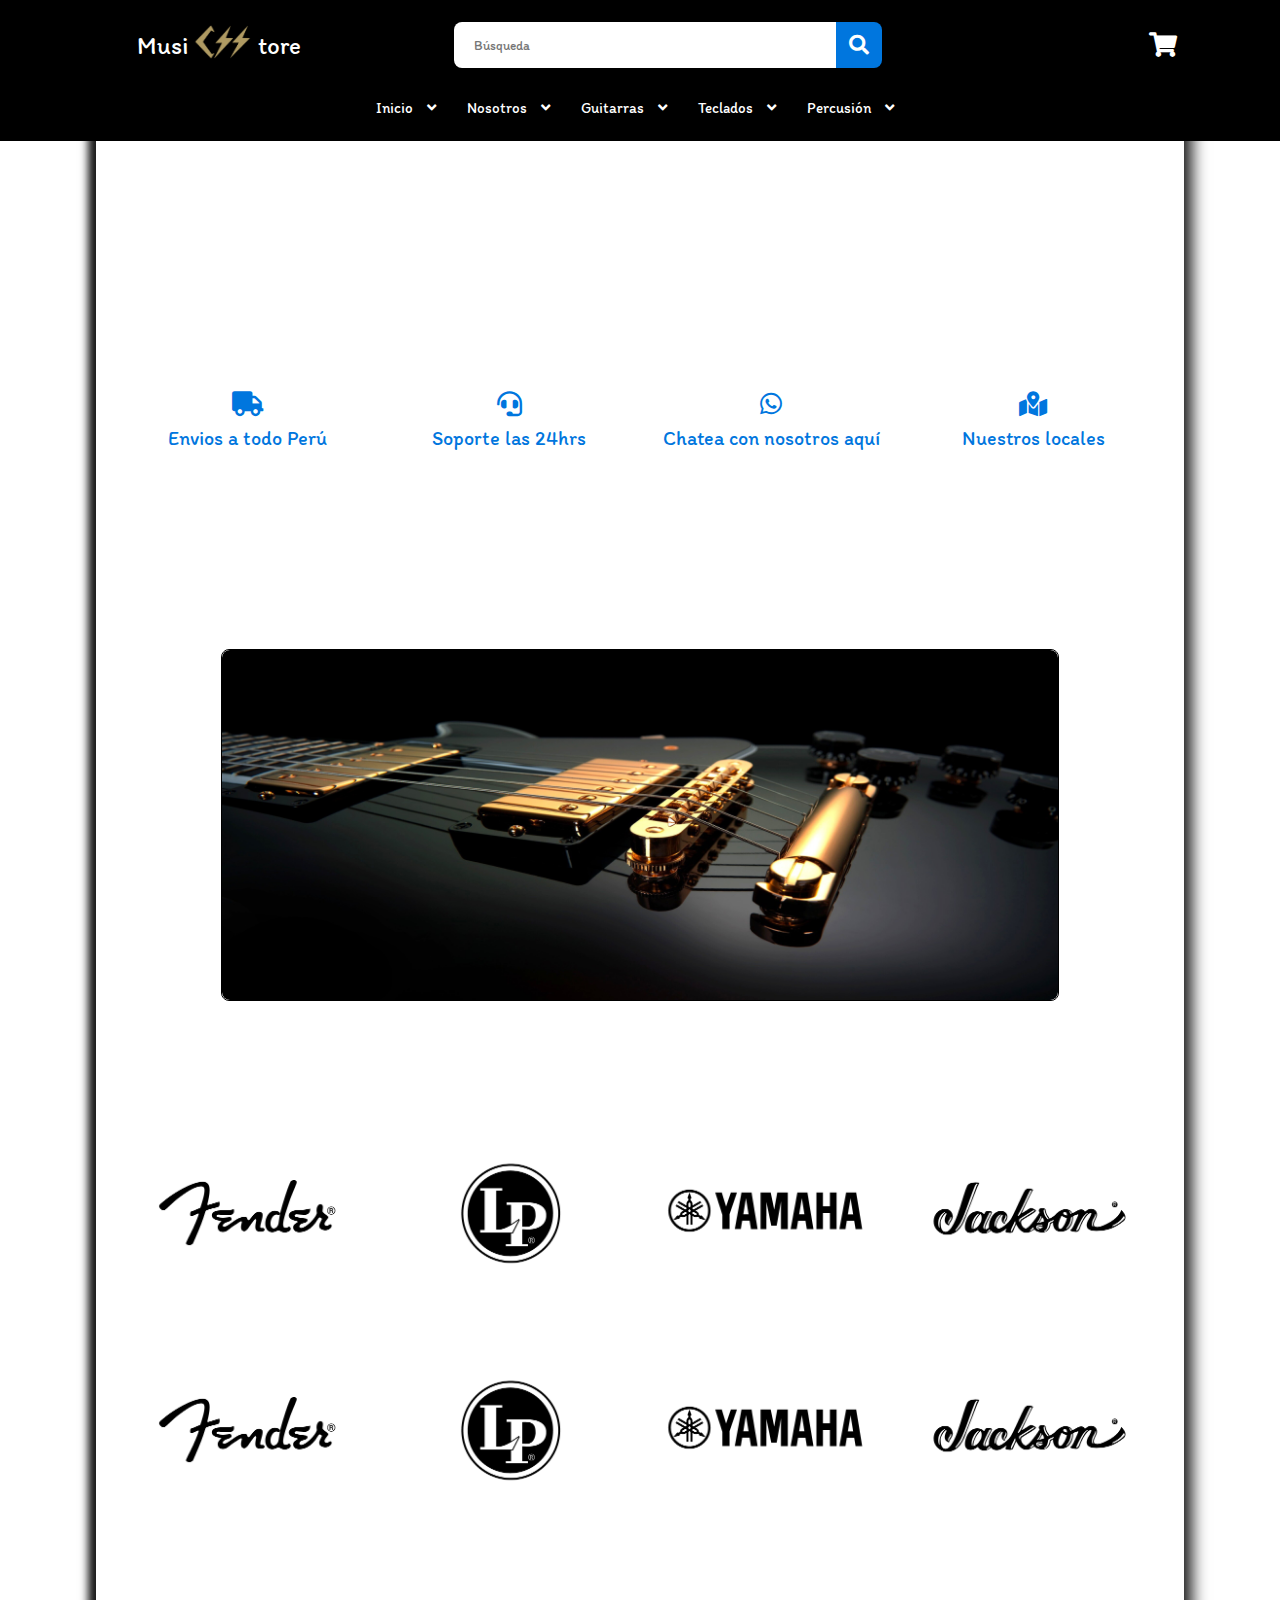
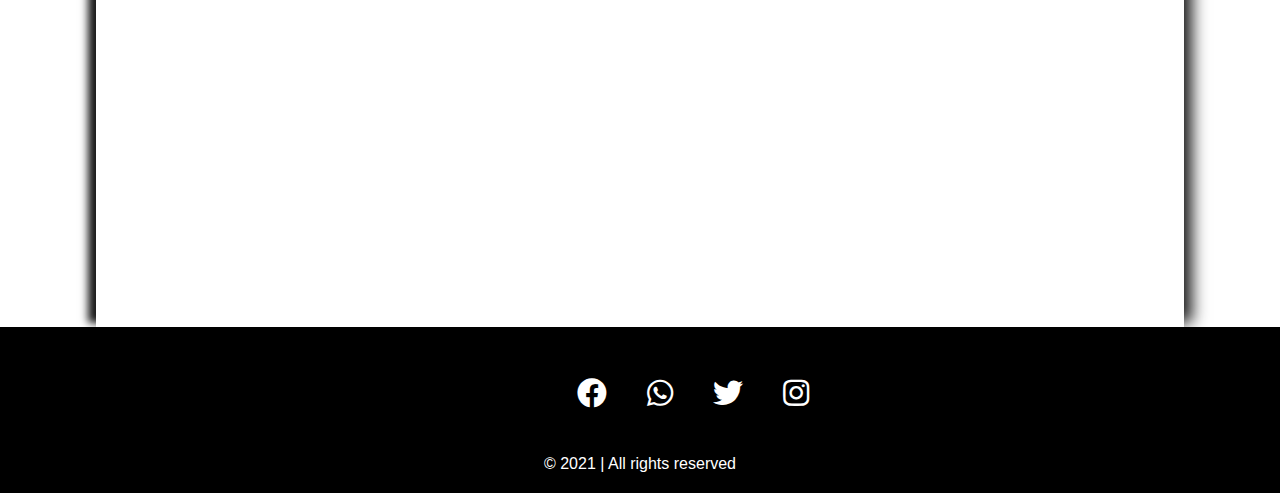
==== commit 445fee28: "SASS II" ====
--- a/index.html
+++ b/index.html
@@ -14,7 +14,7 @@
 		<div class="navbarFirst">
 			<div class="navLogo">
 				<div class="navLogo-texto">Musi</div>
-				<a href=""><img src="src/logo.png" alt=""></a>
+				<a href="index.html"><img src="src/logo.png" alt=""></a>
 				<div class="navLogo-texto">tore</div>
 			</div>
 	
@@ -38,32 +38,32 @@
 		<div class="navbarSecond">
 			<ul class="navUl">
 				<li class="navLi">
-					<a href="#">
+					<a href="index.html">
 						Inicio
 						<i class="fas fa-angle-down"></i>
 					</a>
 				</li>
 				<li class="navLi">
-					<a href="#">
-						Catálogo
-						<i class="fas fa-angle-down"></i>
-					</a>
-				</li>
-				<li class="navLi">
-					<a href="#">
-						Promociones
-						<i class="fas fa-angle-down"></i>
-					</a>
-				</li>
-				<li class="navLi">
-					<a href="#">
-						Sobre nosotros
-						<i class="fas fa-angle-down"></i>
-					</a>
-				</li>
-				<li class="navLi">
-					<a href="#">
-						Contáctanos
+					<a href="nosotros.html">
+						Nosotros
+						<i class="fas fa-angle-down"></i>
+					</a>
+				</li>
+				<li class="navLi">
+					<a href="guitarras.html">
+						Guitarras
+						<i class="fas fa-angle-down"></i>
+					</a>
+				</li>
+				<li class="navLi">
+					<a href="teclados.html">
+						Teclados
+						<i class="fas fa-angle-down"></i>
+					</a>
+				</li>
+				<li class="navLi">
+					<a href="percusion.html">
+						Percusión
 						<i class="fas fa-angle-down"></i>
 					</a>
 				</li>
@@ -77,28 +77,28 @@
 	
 				<div class="navLi-container">
 					<li class="navResponsive-li">
-						<a href="#">
+						<a href="index.html">
 							Inicio
 						</a>
 					</li>
 					<li class="navResponsive-li">
-						<a href="#">
-							Catálogo
-						</a>
-					</li>
-					<li class="navResponsive-li">
-						<a href="#">
-							Promociones
-						</a>
-					</li>
-					<li class="navResponsive-li">
-						<a href="#">
-							Sobre nosotros
-						</a>
-					</li>
-					<li class="navResponsive-li">
-						<a href="#">
-							Contáctanos
+						<a href="nosotros.html">
+							Nosotros
+						</a>
+					</li>
+					<li class="navResponsive-li">
+						<a href="guitarras.html">
+							Guitarras
+						</a>
+					</li>
+					<li class="navResponsive-li">
+						<a href="teclados.html">
+							Teclados
+						</a>
+					</li>
+					<li class="navResponsive-li">
+						<a href="percusion.html">
+							Percusión
 						</a>
 					</li>
 				</div>
@@ -225,10 +225,10 @@
 	<!--GridItem Footer-->
 	<footer id="footer">
 		<section id="footer_1">
-			<div class="icon"><a href="https://www.facebook.com"><i class="fab fa-facebook"></i></a></div>
-			<div class="icon"><a href="https://www.linkedin.com"><i class="fab fa-whatsapp"></i></a></div>
-			<div class="icon"><a href="https://www.twitter.com"><i class="fab fa-twitter"></i></a></div>
-			<div class="icon"><a href="https://www.instagram.com"><i class="fab fa-instagram"></i></a></div>
+			<div class="icon"><a href="https://www.facebook.com" target="_blank"><i class="fab fa-facebook"></i></a></div>
+			<div class="icon"><a href="https://wa.me/message/AQYVEQJDJRGBM1" target="_blank"><i class="fab fa-whatsapp"></i></a></div>
+			<div class="icon"><a href="https://www.twitter.com" target="_blank"><i class="fab fa-twitter"></i></a></div>
+			<div class="icon"><a href="https://www.instagram.com" target="_blank"><i class="fab fa-instagram"></i></a></div>
 		</section>
 
 		<div class="footer_copy">
--- a/scss/styleNuevo.css
+++ b/scss/styleNuevo.css
@@ -374,10 +374,12 @@
 }
 
 footer section .fa-instagram:hover {
-  background-color: -moz-linear-gradient(45deg, #f09433 0%, #e6683c 25%, #dc2743 50%, #cc2366 75%, #bc1888 100%);
-  background-color: -webkit-linear-gradient(45deg, #f09433 0%, #e6683c 25%, #dc2743 50%, #cc2366 75%, #bc1888 100%);
-  background-color: linear-gradient(45deg, #f09433 0%, #e6683c 25%, #dc2743 50%, #cc2366 75%, #bc1888 100%);
-  filter: progid:DXImageTransform.Microsoft.gradient( startColorstr='#f09433', endColorstr='#bc1888',GradientType=1 );
+  background: radial-gradient(circle farthest-corner at 35% 90%, #fec564, transparent 50%), radial-gradient(circle farthest-corner at 0 140%, #fec564, transparent 50%), radial-gradient(ellipse farthest-corner at 0 -25%, #5258cf, transparent 50%), radial-gradient(ellipse farthest-corner at 20% -50%, #5258cf, transparent 50%), radial-gradient(ellipse farthest-corner at 100% 0, #893dc2, transparent 50%), radial-gradient(ellipse farthest-corner at 60% -20%, #893dc2, transparent 50%), radial-gradient(ellipse farthest-corner at 100% 100%, #d9317a, transparent), -webkit-gradient(linear, left top, left bottom, from(#6559ca), color-stop(30%, #bc318f), color-stop(50%, #e33f5f), color-stop(70%, #f77638), to(#fec66d));
+  background: radial-gradient(circle farthest-corner at 35% 90%, #fec564, transparent 50%), radial-gradient(circle farthest-corner at 0 140%, #fec564, transparent 50%), radial-gradient(ellipse farthest-corner at 0 -25%, #5258cf, transparent 50%), radial-gradient(ellipse farthest-corner at 20% -50%, #5258cf, transparent 50%), radial-gradient(ellipse farthest-corner at 100% 0, #893dc2, transparent 50%), radial-gradient(ellipse farthest-corner at 60% -20%, #893dc2, transparent 50%), radial-gradient(ellipse farthest-corner at 100% 100%, #d9317a, transparent), linear-gradient(#6559ca, #bc318f 30%, #e33f5f 50%, #f77638 70%, #fec66d 100%);
+  color: transparent;
+  -webkit-transition: 0.5s;
+  transition: 0.5s;
+  -webkit-background-clip: text;
 }
 
 footer div {
@@ -835,7 +837,6 @@
 .gridContainerNosotros {
   color: white;
   text-align: justify;
-  height: 100vh;
   display: -webkit-box;
   display: -ms-flexbox;
   display: flex;
@@ -846,26 +847,40 @@
   -webkit-box-pack: justify;
       -ms-flex-pack: justify;
           justify-content: space-between;
-  padding-top: 83px;
-}
-
-.gridContainerNosotros h2 {
-  margin: 40px 0;
-  text-align: center;
-}
-
-.nosotrosItem {
-  display: -webkit-box;
-  display: -ms-flexbox;
-  display: flex;
-}
-
-.nosotrosText {
+  padding-top: 180px;
+  width: 85%;
+  height: 100vh;
+  background-image: url("https://i.ibb.co/MpfNVVw/imageonline-co-darkenimage.png");
+  background-repeat: no-repeat;
+  background-size: cover;
+  background-position: center;
+  background-attachment: fixed;
+  margin: auto;
+  -webkit-box-shadow: 12px 0 15px -4px rgba(0, 0, 0, 0.9), -12px 0 8px -4px rgba(0, 0, 0, 0.9);
+          box-shadow: 12px 0 15px -4px rgba(0, 0, 0, 0.9), -12px 0 8px -4px rgba(0, 0, 0, 0.9);
+}
+
+.gridContainerNosotros > div {
+  padding: 0 20px;
+}
+
+#nosotros h2 {
+  margin-top: 20px;
+  text-align: center;
+}
+
+#nosotros .nosotrosItem {
+  display: -webkit-box;
+  display: -ms-flexbox;
+  display: flex;
+}
+
+#nosotros .nosotrosText {
+  padding: 30px;
   width: 50%;
-  padding: 30px;
-}
-
-.nosotrosImg {
+}
+
+#nosotros .nosotrosImg {
   width: 50%;
   display: -webkit-box;
   display: -ms-flexbox;
@@ -878,24 +893,504 @@
           justify-content: center;
 }
 
-.nosotrosImg img {
+#nosotros .nosotrosImg img {
   width: 90%;
   border-radius: 10px;
 }
 
-@media (max-width: 770px) {
-  .gridContainerNosotros {
-    padding-top: 123px;
-  }
-  .nosotrosItem {
+@media (max-width: 870px) {
+  #nosotros {
+    font-size: 10px;
+  }
+  #nosotros h2 {
+    margin-top: 0;
+  }
+  #nosotros .nosotrosItem {
     -webkit-box-orient: vertical;
     -webkit-box-direction: normal;
         -ms-flex-direction: column;
             flex-direction: column;
     margin-bottom: 30px;
   }
-  .nosotrosText, .nosotrosImg {
+  #nosotros .nosotrosText, #nosotros .nosotrosImg {
     width: 100%;
   }
 }
+
+.gridContainerGuitarras {
+  color: white;
+  text-align: justify;
+  display: -webkit-box;
+  display: -ms-flexbox;
+  display: flex;
+  -webkit-box-orient: vertical;
+  -webkit-box-direction: normal;
+      -ms-flex-direction: column;
+          flex-direction: column;
+  -webkit-box-pack: justify;
+      -ms-flex-pack: justify;
+          justify-content: space-between;
+  padding-top: 180px;
+  width: 85%;
+  background-image: url("https://i.ibb.co/MpfNVVw/imageonline-co-darkenimage.png");
+  background-repeat: no-repeat;
+  background-size: cover;
+  background-position: center;
+  background-attachment: fixed;
+  margin: auto;
+  -webkit-box-shadow: 12px 0 15px -4px rgba(0, 0, 0, 0.9), -12px 0 8px -4px rgba(0, 0, 0, 0.9);
+          box-shadow: 12px 0 15px -4px rgba(0, 0, 0, 0.9), -12px 0 8px -4px rgba(0, 0, 0, 0.9);
+}
+
+.gridContainerGuitarras > div {
+  padding: 0 20px;
+}
+
+#guitarras {
+  margin: auto;
+}
+
+#guitarras h2 {
+  text-align: center;
+  margin: 40px 0;
+}
+
+#guitarras .guitarrasItem {
+  display: -webkit-box;
+  display: -ms-flexbox;
+  display: flex;
+  -webkit-box-orient: vertical;
+  -webkit-box-direction: normal;
+      -ms-flex-direction: column;
+          flex-direction: column;
+}
+
+#guitarras .guitarrasItem .guitarrasText {
+  width: 100%;
+  padding: 30px;
+}
+
+#guitarras .guitarrasItem .guitarrasImg {
+  width: 100%;
+  display: -webkit-box;
+  display: -ms-flexbox;
+  display: flex;
+  -webkit-box-align: center;
+      -ms-flex-align: center;
+          align-items: center;
+  -webkit-box-pack: center;
+      -ms-flex-pack: center;
+          justify-content: center;
+}
+
+#guitarras .guitarrasItem .guitarrasImg img {
+  width: 60%;
+  border-radius: 10px;
+  margin: 25px;
+  opacity: 0.8;
+  border: 10px solid #eee;
+  -webkit-transition: all 0.5s ease;
+  transition: all 0.5s ease;
+  -webkit-box-reflect: below 0px -webkit-gradient(linear, left top, left bottom, from(transparent), color-stop(0.7, transparent), to(rgba(0, 0, 0, 0.1)));
+}
+
+#guitarras .guitarrasItem .guitarrasImg img:hover {
+  opacity: 1;
+  -webkit-box-reflect: below 0px -webkit-gradient(linear, left top, left bottom, from(transparent), color-stop(0.7, transparent), to(rgba(0, 0, 0, 0.4)));
+  -webkit-box-shadow: 0px 0px 20px rgba(255, 255, 255, 0.8);
+  box-shadow: 0px 0px 20px rgba(255, 255, 255, 0.8);
+}
+
+#guitarras .catalogoGuitarras h3 {
+  text-align: center;
+  margin-top: 10px;
+  font-size: 15px;
+}
+
+.catalogo1 {
+  display: -ms-grid;
+  display: grid;
+  -ms-grid-columns: (1fr)[4];
+      grid-template-columns: repeat(4, 1fr);
+  -ms-grid-rows: (1fr)[3];
+      grid-template-rows: repeat(3, 1fr);
+  grid-gap: 20px;
+  padding: 20px;
+}
+
+.catalogoGuitarras h2 {
+  margin-top: 80px;
+  text-align: center;
+}
+
+.catalogoItem {
+  display: -webkit-box;
+  display: -ms-flexbox;
+  display: flex;
+  -webkit-box-orient: vertical;
+  -webkit-box-direction: normal;
+      -ms-flex-direction: column;
+          flex-direction: column;
+  -webkit-box-align: center;
+      -ms-flex-align: center;
+          align-items: center;
+}
+
+.catalogoItem img {
+  width: 100%;
+  -webkit-filter: grayscale(100%);
+          filter: grayscale(100%);
+  border-radius: 10px;
+  -webkit-transition: 0.5s;
+  transition: 0.5s;
+}
+
+.catalogoItem img:hover {
+  -webkit-filter: none;
+          filter: none;
+  -webkit-transform: scale(1.1);
+          transform: scale(1.1);
+  -webkit-transition: 0.5s;
+  transition: 0.5s;
+}
+
+@media (max-width: 870px) {
+  .gridContainerGuitarras {
+    padding-top: 123px;
+  }
+  .guitarrasItem {
+    -webkit-box-orient: vertical;
+    -webkit-box-direction: normal;
+        -ms-flex-direction: column;
+            flex-direction: column;
+    margin-bottom: 30px;
+  }
+  .guitarrasImg {
+    width: 100%;
+  }
+  .catalogo1 {
+    -ms-grid-columns: (1fr)[3];
+        grid-template-columns: repeat(3, 1fr);
+    font-size: 10px;
+    text-align: start;
+  }
+}
+
+.gridContainerPianos {
+  color: white;
+  text-align: justify;
+  display: -webkit-box;
+  display: -ms-flexbox;
+  display: flex;
+  -webkit-box-orient: vertical;
+  -webkit-box-direction: normal;
+      -ms-flex-direction: column;
+          flex-direction: column;
+  -webkit-box-pack: justify;
+      -ms-flex-pack: justify;
+          justify-content: space-between;
+  padding-top: 180px;
+  width: 85%;
+  background-image: url("https://i.ibb.co/MpfNVVw/imageonline-co-darkenimage.png");
+  background-repeat: no-repeat;
+  background-size: cover;
+  background-position: center;
+  background-attachment: fixed;
+  margin: auto;
+  -webkit-box-shadow: 12px 0 15px -4px rgba(0, 0, 0, 0.9), -12px 0 8px -4px rgba(0, 0, 0, 0.9);
+          box-shadow: 12px 0 15px -4px rgba(0, 0, 0, 0.9), -12px 0 8px -4px rgba(0, 0, 0, 0.9);
+}
+
+.gridContainerPianos > div {
+  padding: 0 20px;
+}
+
+#pianos {
+  margin: auto;
+}
+
+#pianos h2 {
+  text-align: center;
+  margin: 40px 0;
+}
+
+#pianos .pianosItem {
+  display: -webkit-box;
+  display: -ms-flexbox;
+  display: flex;
+  -webkit-box-orient: vertical;
+  -webkit-box-direction: normal;
+      -ms-flex-direction: column;
+          flex-direction: column;
+}
+
+#pianos .pianosItem .pianosText {
+  width: 100%;
+  padding: 30px;
+}
+
+#pianos .pianosItem .pianosImg {
+  width: 100%;
+  display: -webkit-box;
+  display: -ms-flexbox;
+  display: flex;
+  -webkit-box-align: center;
+      -ms-flex-align: center;
+          align-items: center;
+  -webkit-box-pack: center;
+      -ms-flex-pack: center;
+          justify-content: center;
+}
+
+#pianos .pianosItem .pianosImg img {
+  width: 60%;
+  border-radius: 10px;
+  margin: 25px;
+  opacity: 0.8;
+  border: 10px solid #eee;
+  -webkit-transition: all 0.5s ease;
+  transition: all 0.5s ease;
+  -webkit-box-reflect: below 0px -webkit-gradient(linear, left top, left bottom, from(transparent), color-stop(0.7, transparent), to(rgba(0, 0, 0, 0.1)));
+}
+
+#pianos .pianosItem .pianosImg img:hover {
+  opacity: 1;
+  -webkit-box-reflect: below 0px -webkit-gradient(linear, left top, left bottom, from(transparent), color-stop(0.7, transparent), to(rgba(0, 0, 0, 0.4)));
+  -webkit-box-shadow: 0px 0px 20px rgba(255, 255, 255, 0.8);
+  box-shadow: 0px 0px 20px rgba(255, 255, 255, 0.8);
+}
+
+#pianos .catalogoPianos h3 {
+  text-align: center;
+  margin-top: 10px;
+  font-size: 15px;
+}
+
+.catalogo2 {
+  display: -ms-grid;
+  display: grid;
+  -ms-grid-columns: (1fr)[4];
+      grid-template-columns: repeat(4, 1fr);
+  -ms-grid-rows: (1fr)[2];
+      grid-template-rows: repeat(2, 1fr);
+  grid-gap: 20px;
+  padding: 20px;
+}
+
+.catalogoPianos h2 {
+  margin-top: 80px;
+  text-align: center;
+}
+
+.catalogoItem {
+  display: -webkit-box;
+  display: -ms-flexbox;
+  display: flex;
+  -webkit-box-orient: vertical;
+  -webkit-box-direction: normal;
+      -ms-flex-direction: column;
+          flex-direction: column;
+  -webkit-box-align: center;
+      -ms-flex-align: center;
+          align-items: center;
+}
+
+.catalogoItem img {
+  width: 100%;
+  -webkit-filter: grayscale(100%);
+          filter: grayscale(100%);
+  border-radius: 10px;
+  -webkit-transition: 0.5s;
+  transition: 0.5s;
+}
+
+.catalogoItem img:hover {
+  -webkit-filter: none;
+          filter: none;
+  -webkit-transform: scale(1.1);
+          transform: scale(1.1);
+  -webkit-transition: 0.5s;
+  transition: 0.5s;
+}
+
+@media (max-width: 870px) {
+  .gridContainerPianos {
+    padding-top: 123px;
+  }
+  .pianosItem {
+    -webkit-box-orient: vertical;
+    -webkit-box-direction: normal;
+        -ms-flex-direction: column;
+            flex-direction: column;
+    margin-bottom: 30px;
+  }
+  .pianosImg {
+    width: 100%;
+  }
+  .catalogo2 {
+    -ms-grid-columns: (1fr)[3];
+        grid-template-columns: repeat(3, 1fr);
+    font-size: 10px;
+    text-align: start;
+  }
+}
+
+.gridContainerBaterias {
+  color: white;
+  text-align: justify;
+  display: -webkit-box;
+  display: -ms-flexbox;
+  display: flex;
+  -webkit-box-orient: vertical;
+  -webkit-box-direction: normal;
+      -ms-flex-direction: column;
+          flex-direction: column;
+  -webkit-box-pack: justify;
+      -ms-flex-pack: justify;
+          justify-content: space-between;
+  padding-top: 180px;
+  width: 85%;
+  background-image: url("https://i.ibb.co/MpfNVVw/imageonline-co-darkenimage.png");
+  background-repeat: no-repeat;
+  background-size: cover;
+  background-position: center;
+  background-attachment: fixed;
+  margin: auto;
+  -webkit-box-shadow: 12px 0 15px -4px rgba(0, 0, 0, 0.9), -12px 0 8px -4px rgba(0, 0, 0, 0.9);
+          box-shadow: 12px 0 15px -4px rgba(0, 0, 0, 0.9), -12px 0 8px -4px rgba(0, 0, 0, 0.9);
+}
+
+.gridContainerBaterias > div {
+  padding: 0 20px;
+}
+
+#baterias {
+  margin: auto;
+}
+
+#baterias h2 {
+  text-align: center;
+  margin: 40px 0;
+}
+
+#baterias .bateriasItem {
+  display: -webkit-box;
+  display: -ms-flexbox;
+  display: flex;
+  -webkit-box-orient: vertical;
+  -webkit-box-direction: normal;
+      -ms-flex-direction: column;
+          flex-direction: column;
+}
+
+#baterias .bateriasItem .bateriasText {
+  width: 100%;
+  padding: 30px;
+}
+
+#baterias .bateriasItem .bateriasImg {
+  width: 100%;
+  display: -webkit-box;
+  display: -ms-flexbox;
+  display: flex;
+  -webkit-box-align: center;
+      -ms-flex-align: center;
+          align-items: center;
+  -webkit-box-pack: center;
+      -ms-flex-pack: center;
+          justify-content: center;
+}
+
+#baterias .bateriasItem .bateriasImg img {
+  width: 60%;
+  border-radius: 10px;
+  margin: 25px;
+  opacity: 0.8;
+  border: 10px solid #eee;
+  -webkit-transition: all 0.5s ease;
+  transition: all 0.5s ease;
+  -webkit-box-reflect: below 0px -webkit-gradient(linear, left top, left bottom, from(transparent), color-stop(0.7, transparent), to(rgba(0, 0, 0, 0.1)));
+}
+
+#baterias .bateriasItem .bateriasImg img:hover {
+  opacity: 1;
+  -webkit-box-reflect: below 0px -webkit-gradient(linear, left top, left bottom, from(transparent), color-stop(0.7, transparent), to(rgba(0, 0, 0, 0.4)));
+  -webkit-box-shadow: 0px 0px 20px rgba(255, 255, 255, 0.8);
+  box-shadow: 0px 0px 20px rgba(255, 255, 255, 0.8);
+}
+
+#baterias .catalogoBaterias h3 {
+  text-align: center;
+  margin-top: 10px;
+  font-size: 15px;
+}
+
+.catalogo3 {
+  display: -ms-grid;
+  display: grid;
+  -ms-grid-columns: (1fr)[4];
+      grid-template-columns: repeat(4, 1fr);
+  -ms-grid-rows: (1fr)[2];
+      grid-template-rows: repeat(2, 1fr);
+  grid-gap: 20px;
+  padding: 20px;
+}
+
+.catalogoBaterias h2 {
+  margin-top: 80px;
+  text-align: center;
+}
+
+.catalogoItem {
+  display: -webkit-box;
+  display: -ms-flexbox;
+  display: flex;
+  -webkit-box-orient: vertical;
+  -webkit-box-direction: normal;
+      -ms-flex-direction: column;
+          flex-direction: column;
+  -webkit-box-align: center;
+      -ms-flex-align: center;
+          align-items: center;
+}
+
+.catalogoItem img {
+  width: 100%;
+  -webkit-filter: grayscale(100%);
+          filter: grayscale(100%);
+  border-radius: 10px;
+  -webkit-transition: 0.5s;
+  transition: 0.5s;
+}
+
+.catalogoItem img:hover {
+  -webkit-filter: none;
+          filter: none;
+  -webkit-transform: scale(1.1);
+          transform: scale(1.1);
+  -webkit-transition: 0.5s;
+  transition: 0.5s;
+}
+
+@media (max-width: 870px) {
+  .gridContainerBaterias {
+    padding-top: 123px;
+  }
+  .bateriasItem {
+    -webkit-box-orient: vertical;
+    -webkit-box-direction: normal;
+        -ms-flex-direction: column;
+            flex-direction: column;
+    margin-bottom: 30px;
+  }
+  .bateriasImg {
+    width: 100%;
+  }
+  .catalogo3 {
+    -ms-grid-columns: (1fr)[3];
+        grid-template-columns: repeat(3, 1fr);
+    font-size: 10px;
+    text-align: start;
+  }
+}
 /*# sourceMappingURL=styleNuevo.css.map */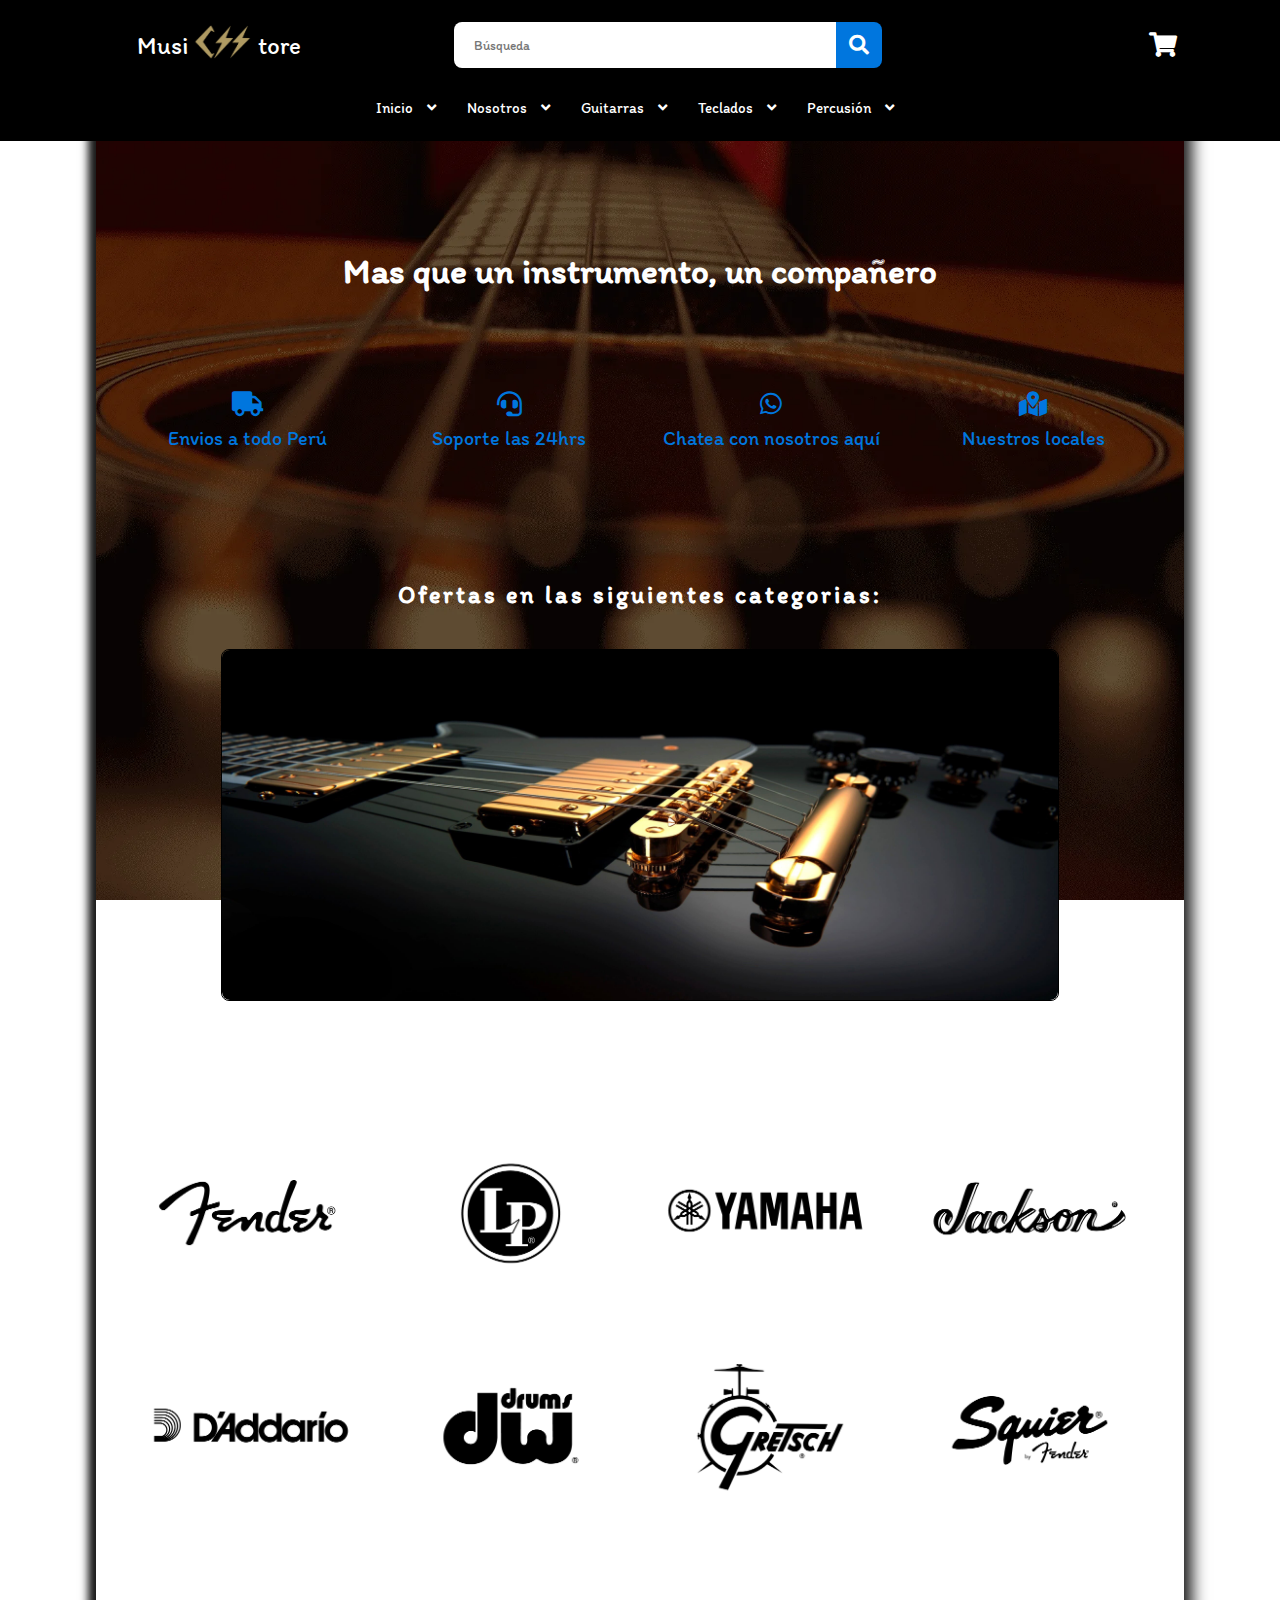
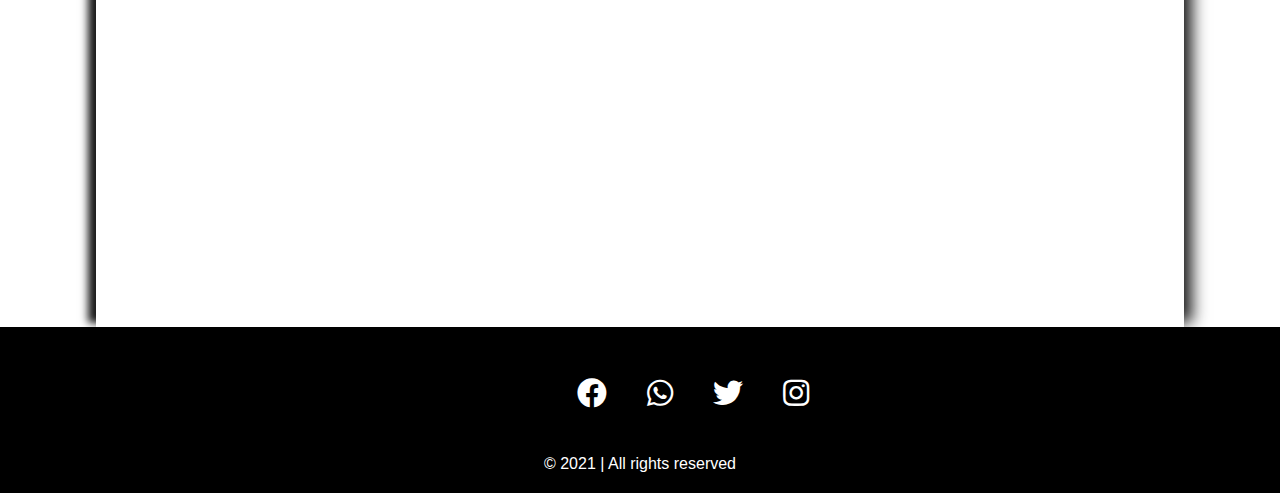
==== commit bdb68ad8: "Commit final" ====
--- a/index.html
+++ b/index.html
@@ -3,9 +3,13 @@
 <head>
 	<meta charset="UTF-8">
 	<meta name="viewport" content="width=device-width, initial-scale=1.0">
-	<link rel="icon" type="image/ico" href="src/logo.ico">
+	<meta name="description" content="Página principal de MusiCSStore, la mejor casa musical de Lima-Perú,
+	encuentra aquí las mejores ofertas">
+	<meta name="keywords" content="Musica, instrumentos, guitarras, pianos, percusion, baterias, teclados,
+	 tienda musical, bajos, ukuleles">
+	<link rel="icon" type="image/ico" href="assets/logo.ico">
 	<title>MusiCSStore</title>
-	<link rel="stylesheet" href="scss/styleNuevo.css">
+	<link rel="stylesheet" href="css/style.css">
 	<link rel="stylesheet" href="https://cdnjs.cloudflare.com/ajax/libs/font-awesome/5.15.4/css/all.min.css" integrity="sha512-1ycn6IcaQQ40/MKBW2W4Rhis/DbILU74C1vSrLJxCq57o941Ym01SwNsOMqvEBFlcgUa6xLiPY/NS5R+E6ztJQ==" crossorigin="anonymous" referrerpolicy="no-referrer" />
 </head>
 <body>
@@ -14,7 +18,7 @@
 		<div class="navbarFirst">
 			<div class="navLogo">
 				<div class="navLogo-texto">Musi</div>
-				<a href="index.html"><img src="src/logo.png" alt=""></a>
+				<a href="index.html"><img alt="logo MusiCSStore" src="assets/logo.png" alt=""></a>
 				<div class="navLogo-texto">tore</div>
 			</div>
 	
@@ -127,7 +131,7 @@
 				<div>
 					<div class="caracteristica">
 						<i class="fab fa-whatsapp"></i>
-						<a href="https://wa.me/message/AQYVEQJDJRGBM1" target="_blank">
+						<a rel="noreferrer" href="https://wa.me/message/AQYVEQJDJRGBM1" target="_blank">
 							<div class="caracteristicaItem">Chatea con nosotros aquí</div>
 						</a>
 					</div>
@@ -153,23 +157,19 @@
 				<div class="slider">
 
 					<div class="sliderItem">
-						<img src="src/promociones/guitarras/promo1.jpg">
-					</div>
-
-					<div class="sliderItem">
-						<img src="src/promociones/teclados/promo2.jpg">
-					</div>
-
-					<div class="sliderItem">
-						<img src="src/promociones/percusion/promo3.jpg">
-					</div>
-
-					<div class="sliderItem">
-						<img src="src/promociones/audio/promo4.jpg">
-					</div>
-
-					<div class="sliderItem">
-						<img src="src/promociones/percusion/promo3.jpg">
+						<img alt="promocion guitarra MusiCSStore" src="assets/promo1.jpg">
+					</div>
+
+					<div class="sliderItem">
+						<img alt="promocion teclado MusiCSStore" src="assets/promo2.jpg">
+					</div>
+
+					<div class="sliderItem">
+						<img alt="promocion bateria MusiCSStore" src="assets/promo3.jpg">
+					</div>
+
+					<div class="sliderItem">
+						<img alt="promocion audio profesional MusiCSStore" src="assets/promo4.jpg">
 					</div>
 				</div>
 			</div>
@@ -179,14 +179,14 @@
 		<div id="marcas">
 			<h2>Nuestras marcas</h2>
 			<div class="marcasItem">
-				<img src="src/marcas/marca1.png">
-				<img src="src/marcas/marca2.png">
-				<img src="src/marcas/marca3.png">
-				<img src="src/marcas/marca4.png">
-				<img src="src/marcas/marca1.png">
-				<img src="src/marcas/marca2.png">
-				<img src="src/marcas/marca3.png">
-				<img src="src/marcas/marca4.png">
+				<img alt="marca Fender" src="assets/marca1.png">
+				<img alt="marca LP" src="assets/marca2.png">
+				<img alt="marca Yamaha" src="assets/marca3.png">
+				<img alt="marca Jackson" src="assets/marca4.png">
+				<img alt="marca Daddario" src="assets/marca5.png">
+				<img alt="marca dw" src="assets/marca6.png">
+				<img alt="marca Gretsch" src="assets/marca7.png">
+				<img alt="marca Squier" src="assets/marca8.png">
 			</div>
 		</div>
 	
@@ -216,7 +216,7 @@
 				</div>
 		
 				<div class="ubicacion">
-					<iframe src="https://www.google.com/maps/embed?pb=!1m18!1m12!1m3!1d3022.9054325124434!2d-74.0076692455562!3d40.742106350472234!2m3!1f0!2f0!3f0!3m2!1i1024!2i768!4f13.1!3m3!1m2!1s0x89c259e9126203a9%3A0x387e3b57e05fc00c!2sChelsea%20Music%20Hall!5e0!3m2!1ses-419!2spe!4v1636322919335!5m2!1ses-419!2spe" width="600" height="450" style="border:0;" allowfullscreen="" loading="lazy"></iframe>
+					<iframe title="mapa"  src="https://www.google.com/maps/embed?pb=!1m18!1m12!1m3!1d3022.9054325124434!2d-74.0076692455562!3d40.742106350472234!2m3!1f0!2f0!3f0!3m2!1i1024!2i768!4f13.1!3m3!1m2!1s0x89c259e9126203a9%3A0x387e3b57e05fc00c!2sChelsea%20Music%20Hall!5e0!3m2!1ses-419!2spe!4v1636322919335!5m2!1ses-419!2spe" width="600" height="450" style="border:0;" allowfullscreen="" loading="lazy"></iframe>
 				</div>
 			</div>
 		</div>
@@ -225,10 +225,10 @@
 	<!--GridItem Footer-->
 	<footer id="footer">
 		<section id="footer_1">
-			<div class="icon"><a href="https://www.facebook.com" target="_blank"><i class="fab fa-facebook"></i></a></div>
-			<div class="icon"><a href="https://wa.me/message/AQYVEQJDJRGBM1" target="_blank"><i class="fab fa-whatsapp"></i></a></div>
-			<div class="icon"><a href="https://www.twitter.com" target="_blank"><i class="fab fa-twitter"></i></a></div>
-			<div class="icon"><a href="https://www.instagram.com" target="_blank"><i class="fab fa-instagram"></i></a></div>
+			<div class="icon"><a rel="noreferrer" href="https://www.facebook.com" target="_blank"><i class="fab fa-facebook"></i></a></div>
+			<div class="icon"><a rel="noreferrer" href="https://wa.me/message/AQYVEQJDJRGBM1" target="_blank"><i class="fab fa-whatsapp"></i></a></div>
+			<div class="icon"><a rel="noreferrer" href="https://www.twitter.com" target="_blank"><i class="fab fa-twitter"></i></a></div>
+			<div class="icon"><a rel="noreferrer" href="https://www.instagram.com" target="_blank"><i class="fab fa-instagram"></i></a></div>
 		</section>
 
 		<div class="footer_copy">
--- a/css/style.css
+++ b/css/style.css
@@ -0,0 +1,1409 @@
+@import url("https://fonts.googleapis.com/css2?family=Libre+Franklin:wght@700&display=swap");
+@import url("https://fonts.googleapis.com/css2?family=Itim&display=swap");
+* {
+  margin: 0;
+  padding: 0;
+  -webkit-box-sizing: border-box;
+          box-sizing: border-box;
+  font-family: 'Itim', cursive;
+}
+
+body {
+  height: 100%;
+  width: 100%;
+  background: url("https://img.freepik.com/free-vector/music-instrument-doodle-seamless-pattern_6997-572.jpg?size=626&ext=jpg") repeat 0 0;
+  -webkit-animation: bg-scrolling-reverse 10s infinite;
+          animation: bg-scrolling-reverse 10s infinite;
+  -webkit-animation-timing-function: linear;
+          animation-timing-function: linear;
+}
+
+@-webkit-keyframes bg-scrolling-reverse {
+  100% {
+    background-position: 626px 599px;
+  }
+}
+
+@keyframes bg-scrolling-reverse {
+  100% {
+    background-position: 626px 599px;
+  }
+}
+
+nav {
+  position: fixed;
+  width: 100%;
+  z-index: 10;
+}
+
+.navbarFirst {
+  width: 100%;
+  display: -ms-grid;
+  display: grid;
+  -ms-grid-columns: (1fr)[10];
+      grid-template-columns: repeat(10, 1fr);
+  -ms-grid-rows: 90px;
+      grid-template-rows: 90px;
+  background: black;
+  font-family: "Libre Franklin", sans-serif;
+  font-size: 0.9375rem;
+  letter-spacing: 0em;
+  color: white;
+}
+
+.navbarFirst div {
+  display: -webkit-box;
+  display: -ms-flexbox;
+  display: flex;
+  -webkit-box-align: center;
+      -ms-flex-align: center;
+          align-items: center;
+  -webkit-box-pack: center;
+      -ms-flex-pack: center;
+          justify-content: center;
+  z-index: 100;
+}
+
+.navbarFirst .navLogo {
+  font-family: 'Itim', cursive;
+  font-size: 25px;
+  -ms-grid-column: 2;
+  -ms-grid-column-span: 1;
+  grid-column: 2 / 3;
+  padding-left: 15px;
+}
+
+.navbarFirst .navLogo img {
+  width: 60px;
+  margin: 0px 5px;
+}
+
+.navbarFirst .navBuscar {
+  -ms-grid-column: 3;
+  -ms-grid-column-span: 6;
+  grid-column: 3 / 9;
+  font-size: 20px;
+}
+
+.navbarFirst .navBuscar .navBuscar-barra {
+  width: 80%;
+}
+
+.navbarFirst .navBuscar i {
+  padding-left: 20px;
+}
+
+.navbarFirst .navBuscar .navBuscar-icono {
+  width: 46px;
+  height: 46px;
+  display: -webkit-box;
+  display: -ms-flexbox;
+  display: flex;
+  -webkit-box-align: center;
+      -ms-flex-align: center;
+          align-items: center;
+  -webkit-box-pack: center;
+      -ms-flex-pack: center;
+          justify-content: center;
+  border-top-right-radius: 8px;
+  border-bottom-right-radius: 8px;
+  background-color: #0076DE;
+}
+
+.navbarFirst .navBuscar .navBuscar-icono i {
+  padding: 0;
+  margin: 0;
+}
+
+.navbarFirst .navBuscar input {
+  width: 65%;
+  height: 46px;
+  padding-left: 20px;
+  outline: none;
+  border-bottom-left-radius: 8px;
+  border-top-left-radius: 8px;
+  border: 0px solid white;
+}
+
+.navbarFirst .navIcono-comprar {
+  -ms-grid-column: 9;
+  -ms-grid-column-span: 2;
+  grid-column: 9 / 11;
+}
+
+.navbarFirst .navIcono-comprar i {
+  font-size: 25px;
+  padding-left: 10px;
+}
+
+.navbarFirst .navIcono-comprar a {
+  color: white;
+  -webkit-transition: 1s;
+  transition: 1s;
+}
+
+.navbarFirst .navIcono-comprar a:hover {
+  color: #0076DE;
+  -webkit-transition: 1s;
+  transition: 1s;
+}
+
+.navbarSecond {
+  background-color: black;
+  font-family: "Libre Franklin", sans-serif;
+  font-size: 0.9375rem;
+  letter-spacing: 0em;
+  display: -webkit-box;
+  display: -ms-flexbox;
+  display: flex;
+  -webkit-box-pack: center;
+      -ms-flex-pack: center;
+          justify-content: center;
+  padding-bottom: 15px;
+}
+
+.navbarSecond .navLi {
+  display: inline-block;
+  padding: 9px;
+  color: white;
+  -webkit-transition: 1s;
+  transition: 1s;
+}
+
+.navbarSecond .navLi:hover > a {
+  color: yellow;
+  -webkit-transition: 1s;
+  transition: 1s;
+}
+
+.navbarSecond .navLi a {
+  color: white;
+  text-decoration: none;
+}
+
+.navbarSecond .navLi i {
+  width: 30px;
+  text-align: center;
+}
+
+.navResponsive-ul {
+  display: none;
+}
+
+.navResponsive-ul .navResponsive-button-container {
+  position: absolute;
+  width: 100%;
+  font-size: 28px;
+  margin-top: -64px;
+  z-index: 100;
+}
+
+.navResponsive-ul .navResponsive-button {
+  color: white;
+  padding: 6px 20px;
+  text-align: center;
+  width: 5%;
+}
+
+.navResponsive-ul .navResponsive-button:hover {
+  color: yellow;
+}
+
+@media (max-width: 1024px) {
+  .navLogo-texto {
+    color: black;
+    -webkit-transition: 1s;
+    transition: 1s;
+  }
+}
+
+@media (max-width: 870px) {
+  .navUl {
+    display: none;
+  }
+  .navbarFirst {
+    -ms-grid-columns: (1fr)[20];
+        grid-template-columns: repeat(20, 1fr);
+  }
+  .navbarFirst .navLogo-texto {
+    position: absolute;
+    color: transparent;
+    z-index: -10;
+  }
+  .navbarFirst .navBuscar {
+    -ms-grid-column: 3 !important;
+    -ms-grid-column-span: 15 !important;
+    grid-column: 3 / 18 !important;
+  }
+  .navbarFirst .navIcono-comprar {
+    -ms-grid-column: 18 !important;
+    -ms-grid-column-span: 2 !important;
+    grid-column: 18 / 20 !important;
+  }
+  .navbarSecond {
+    height: 37px;
+    width: 100%;
+  }
+  .navResponsive-ul {
+    display: block;
+    position: absolute;
+    width: 100%;
+    height: 37px;
+    margin-top: 37px;
+    padding-top: 27px;
+    text-align: center;
+  }
+  .navResponsive-ul:hover > .navLi-container {
+    top: -27px;
+  }
+  .navLi-container {
+    position: relative;
+    top: -1000px;
+    width: 100%;
+    background: #696969;
+    -webkit-transition: all 1s;
+    transition: all 1s;
+    z-index: -1;
+  }
+  .navResponsive-li {
+    width: 100%;
+    padding: 9px 20px;
+  }
+  .navResponsive-li i {
+    width: 30px;
+    text-align: center;
+    color: white;
+  }
+  .navResponsive-li a {
+    color: white;
+    text-decoration: none;
+    -webkit-transition: 1s;
+    transition: 1s;
+  }
+  .navResponsive-li:hover > a {
+    color: yellow;
+    -webkit-transition: 1s;
+    transition: 1s;
+  }
+}
+
+footer {
+  width: 100%;
+  background-color: black;
+  padding-bottom: 20px;
+  color: white;
+  width: 100%;
+  display: -webkit-box;
+  display: -ms-flexbox;
+  display: flex;
+  -webkit-box-align: center;
+      -ms-flex-align: center;
+          align-items: center;
+  -webkit-box-orient: vertical;
+  -webkit-box-direction: normal;
+      -ms-flex-direction: column;
+          flex-direction: column;
+}
+
+footer section {
+  width: 13%;
+  padding-top: 46px;
+  padding-bottom: 22px;
+  display: -webkit-box;
+  display: -ms-flexbox;
+  display: flex;
+  -ms-flex-pack: distribute;
+      justify-content: space-around;
+  font-size: 30px;
+}
+
+footer section div {
+  width: 40px;
+  height: 40px;
+  display: -webkit-box;
+  display: -ms-flexbox;
+  display: flex;
+  -webkit-box-orient: vertical;
+  -webkit-box-direction: normal;
+      -ms-flex-direction: column;
+          flex-direction: column;
+  -webkit-box-pack: center;
+      -ms-flex-pack: center;
+          justify-content: center;
+  -webkit-box-align: center;
+      -ms-flex-align: center;
+          align-items: center;
+  margin: 0px 20px;
+}
+
+footer section div a {
+  color: white;
+  text-decoration: none;
+}
+
+footer section .fa-facebook {
+  -webkit-transition: 0.5s;
+  transition: 0.5s;
+}
+
+footer section .fa-facebook:hover {
+  color: #036CE4;
+}
+
+footer section .fa-whatsapp {
+  -webkit-transition: 0.5s;
+  transition: 0.5s;
+}
+
+footer section .fa-whatsapp:hover {
+  color: #0DC143;
+}
+
+footer section .fa-twitter {
+  -webkit-transition: 0.5s;
+  transition: 0.5s;
+}
+
+footer section .fa-twitter:hover {
+  color: #1D9BF0;
+}
+
+footer section .fa-instagram {
+  -webkit-transition: 0.5s;
+  transition: 0.5s;
+}
+
+footer section .fa-instagram:hover {
+  background: radial-gradient(circle farthest-corner at 35% 90%, #fec564, transparent 50%), radial-gradient(circle farthest-corner at 0 140%, #fec564, transparent 50%), radial-gradient(ellipse farthest-corner at 0 -25%, #5258cf, transparent 50%), radial-gradient(ellipse farthest-corner at 20% -50%, #5258cf, transparent 50%), radial-gradient(ellipse farthest-corner at 100% 0, #893dc2, transparent 50%), radial-gradient(ellipse farthest-corner at 60% -20%, #893dc2, transparent 50%), radial-gradient(ellipse farthest-corner at 100% 100%, #d9317a, transparent), -webkit-gradient(linear, left top, left bottom, from(#6559ca), color-stop(30%, #bc318f), color-stop(50%, #e33f5f), color-stop(70%, #f77638), to(#fec66d));
+  background: radial-gradient(circle farthest-corner at 35% 90%, #fec564, transparent 50%), radial-gradient(circle farthest-corner at 0 140%, #fec564, transparent 50%), radial-gradient(ellipse farthest-corner at 0 -25%, #5258cf, transparent 50%), radial-gradient(ellipse farthest-corner at 20% -50%, #5258cf, transparent 50%), radial-gradient(ellipse farthest-corner at 100% 0, #893dc2, transparent 50%), radial-gradient(ellipse farthest-corner at 60% -20%, #893dc2, transparent 50%), radial-gradient(ellipse farthest-corner at 100% 100%, #d9317a, transparent), linear-gradient(#6559ca, #bc318f 30%, #e33f5f 50%, #f77638 70%, #fec66d 100%);
+  color: transparent;
+  -webkit-transition: 0.5s;
+  transition: 0.5s;
+  -webkit-background-clip: text;
+}
+
+footer div {
+  margin-top: 20px;
+  font-family: "Open Sans",sans-serif;
+  font-weight: 400;
+}
+
+@media (max-width: 770px) {
+  #footer {
+    margin-top: 0;
+  }
+}
+
+.gridContainer {
+  width: 85%;
+  display: -ms-grid;
+  display: grid;
+  -ms-grid-rows: (400px)[auto-fit];
+      grid-template-rows: repeat(auto-fit, 400px);
+  grid-gap: 30px;
+  padding-top: 150px;
+  background-image: url(../assets/fondo.webp);
+  background-repeat: no-repeat;
+  background-size: cover;
+  background-position: center;
+  background-attachment: fixed;
+  margin: auto;
+  -webkit-box-shadow: 12px 0 15px -4px rgba(0, 0, 0, 0.9), -12px 0 8px -4px rgba(0, 0, 0, 0.9);
+          box-shadow: 12px 0 15px -4px rgba(0, 0, 0, 0.9), -12px 0 8px -4px rgba(0, 0, 0, 0.9);
+}
+
+.gridContainer > div {
+  padding: 0 20px;
+}
+
+#main {
+  display: -webkit-box;
+  display: -ms-flexbox;
+  display: flex;
+  -webkit-box-orient: vertical;
+  -webkit-box-direction: normal;
+      -ms-flex-direction: column;
+          flex-direction: column;
+  -webkit-box-align: center;
+      -ms-flex-align: center;
+          align-items: center;
+  -webkit-box-pack: space-evenly;
+      -ms-flex-pack: space-evenly;
+          justify-content: space-evenly;
+}
+
+#main .bannerSlogan {
+  text-align: center;
+  color: white;
+  font-family: 'Itim', cursive;
+  font-size: 35px;
+  font-weight: bold;
+}
+
+#main .caracteristicasContainer {
+  width: 100%;
+  color: #0076DE;
+  font-family: "Libre Franklin", sans-serif;
+  font-size: 20px;
+  display: -webkit-box;
+  display: -ms-flexbox;
+  display: flex;
+  -ms-flex-pack: distribute;
+      justify-content: space-around;
+}
+
+#main .caracteristicasContainer .caracteristicaItem {
+  margin-top: 10px;
+  text-align: center;
+}
+
+#main .caracteristicasContainer .caracteristica {
+  display: -webkit-box;
+  display: -ms-flexbox;
+  display: flex;
+  -webkit-box-orient: vertical;
+  -webkit-box-direction: normal;
+      -ms-flex-direction: column;
+          flex-direction: column;
+  -webkit-box-pack: start;
+      -ms-flex-pack: start;
+          justify-content: start;
+  -webkit-box-align: center;
+      -ms-flex-align: center;
+          align-items: center;
+}
+
+#main .caracteristicasContainer .caracteristica a {
+  text-align: center;
+  text-decoration: none;
+  color: #0076DE;
+}
+
+#main .caracteristicasContainer .caracteristica a:hover {
+  color: #155b97;
+  -webkit-transition: 0.5s;
+  transition: 0.5s;
+}
+
+#main .caracteristicasContainer div {
+  display: -webkit-box;
+  display: -ms-flexbox;
+  display: flex;
+  width: 100%;
+  -ms-flex-pack: distribute;
+      justify-content: space-around;
+}
+
+#main .caracteristicasContainer i {
+  font-size: 25px;
+}
+
+#promociones h2, #promociones label {
+  display: block;
+  color: white;
+  font-weight: bold;
+  letter-spacing: 3px;
+  text-align: center;
+}
+
+#promociones ul {
+  padding: 10px;
+  display: -ms-grid;
+  display: grid;
+  -ms-grid-columns: (1fr)[2];
+      grid-template-columns: repeat(2, 1fr);
+  -ms-grid-rows: (1fr)[2];
+      grid-template-rows: repeat(2, 1fr);
+  grid-gap: 10px;
+  list-style: none;
+}
+
+#promociones .promocionesItem {
+  margin: 30px 0;
+}
+
+#promociones img {
+  width: 100%;
+  border-radius: 8px;
+}
+
+#promociones .containerSlider {
+  margin: 40px auto;
+  position: relative;
+  max-width: 1000px;
+  width: 80%;
+  border-radius: 8px;
+  overflow: hidden;
+  z-index: 1;
+  border: 1px solid black;
+}
+
+#promociones .containerSlider .slider {
+  display: -webkit-box;
+  display: -ms-flexbox;
+  display: flex;
+  -webkit-transform: translate3d(0, 0, 0);
+          transform: translate3d(0, 0, 0);
+  -webkit-transition: all 600ms;
+  transition: all 600ms;
+  -webkit-animation-name: autoplay;
+          animation-name: autoplay;
+  -webkit-animation-duration: 18s;
+          animation-duration: 18s;
+  -webkit-animation-direction: alternate;
+          animation-direction: alternate;
+  -webkit-animation-fill-mode: forwards;
+          animation-fill-mode: forwards;
+  -webkit-animation-iteration-count: infinite;
+          animation-iteration-count: infinite;
+}
+
+#promociones .containerSlider .slider .sliderItem {
+  position: relative;
+  display: -webkit-box;
+  display: -ms-flexbox;
+  display: flex;
+  -webkit-box-orient: vertical;
+  -webkit-box-direction: normal;
+      -ms-flex-direction: column;
+          flex-direction: column;
+  -ms-flex-negative: 0;
+      flex-shrink: 0;
+  -webkit-box-flex: 0;
+      -ms-flex-positive: 0;
+          flex-grow: 0;
+  max-width: 100%;
+}
+
+@-webkit-keyframes autoplay {
+  20% {
+    -webkit-transform: translate3d(calc(-100% * 0), 0, 0);
+            transform: translate3d(calc(-100% * 0), 0, 0);
+  }
+  50% {
+    -webkit-transform: translate3d(calc(-100% * 1), 0, 0);
+            transform: translate3d(calc(-100% * 1), 0, 0);
+  }
+  70% {
+    -webkit-transform: translate3d(calc(-100% * 2), 0, 0);
+            transform: translate3d(calc(-100% * 2), 0, 0);
+  }
+  100% {
+    -webkit-transform: translate3d(calc(-100% * 3), 0, 0);
+            transform: translate3d(calc(-100% * 3), 0, 0);
+  }
+}
+
+@keyframes autoplay {
+  20% {
+    -webkit-transform: translate3d(calc(-100% * 0), 0, 0);
+            transform: translate3d(calc(-100% * 0), 0, 0);
+  }
+  50% {
+    -webkit-transform: translate3d(calc(-100% * 1), 0, 0);
+            transform: translate3d(calc(-100% * 1), 0, 0);
+  }
+  70% {
+    -webkit-transform: translate3d(calc(-100% * 2), 0, 0);
+            transform: translate3d(calc(-100% * 2), 0, 0);
+  }
+  100% {
+    -webkit-transform: translate3d(calc(-100% * 3), 0, 0);
+            transform: translate3d(calc(-100% * 3), 0, 0);
+  }
+}
+
+#marcas {
+  display: -webkit-box;
+  display: -ms-flexbox;
+  display: flex;
+  -webkit-box-orient: vertical;
+  -webkit-box-direction: normal;
+      -ms-flex-direction: column;
+          flex-direction: column;
+  -webkit-box-align: center;
+      -ms-flex-align: center;
+          align-items: center;
+  margin-bottom: 20px;
+  color: white;
+}
+
+#marcas .marcasItem {
+  padding: 10px;
+  display: -ms-grid;
+  display: grid;
+  -ms-grid-columns: (1fr)[4];
+      grid-template-columns: repeat(4, 1fr);
+  -ms-grid-rows: (1fr)[2];
+      grid-template-rows: repeat(2, 1fr);
+  grid-gap: 10px;
+}
+
+#marcas .marcasItem img {
+  width: 100%;
+  border-radius: 8px;
+}
+
+#contacto {
+  display: -webkit-box;
+  display: -ms-flexbox;
+  display: flex;
+  -webkit-box-orient: vertical;
+  -webkit-box-direction: normal;
+      -ms-flex-direction: column;
+          flex-direction: column;
+  padding: 0 30px;
+  color: white;
+}
+
+#contacto .contactoItem {
+  margin: 10px 0;
+  display: -webkit-box;
+  display: -ms-flexbox;
+  display: flex;
+}
+
+#contacto .contactanos {
+  width: 50%;
+  display: -webkit-box;
+  display: -ms-flexbox;
+  display: flex;
+  -webkit-box-orient: vertical;
+  -webkit-box-direction: normal;
+      -ms-flex-direction: column;
+          flex-direction: column;
+  -webkit-box-pack: space-evenly;
+      -ms-flex-pack: space-evenly;
+          justify-content: space-evenly;
+  -webkit-box-align: center;
+      -ms-flex-align: center;
+          align-items: center;
+}
+
+#contacto .ubicacion {
+  width: 50%;
+  display: -webkit-box;
+  display: -ms-flexbox;
+  display: flex;
+  -webkit-box-pack: center;
+      -ms-flex-pack: center;
+          justify-content: center;
+  -webkit-box-align: center;
+      -ms-flex-align: center;
+          align-items: center;
+}
+
+#contacto .ubicacion iframe {
+  width: 100%;
+  max-height: 300px;
+}
+
+#contactoForm {
+  width: 100%;
+  margin-top: 15px;
+  display: -ms-grid;
+  display: grid;
+  -ms-grid-rows: (50px)[5];
+      grid-template-rows: repeat(5, 50px);
+}
+
+#contactoForm input {
+  color: white;
+  outline: none;
+  width: 80%;
+  height: 20px;
+  text-align: left;
+  border-style: none;
+  background-color: transparent;
+  border-bottom: 2px solid white;
+  padding: 12px;
+}
+
+#contactoForm input::-webkit-input-placeholder {
+  color: white;
+}
+
+#contactoForm input:-ms-input-placeholder {
+  color: white;
+}
+
+#contactoForm input::-ms-input-placeholder {
+  color: white;
+}
+
+#contactoForm input::placeholder {
+  color: white;
+}
+
+#contactoForm .formItem {
+  display: -webkit-box;
+  display: -ms-flexbox;
+  display: flex;
+  -webkit-box-orient: vertical;
+  -webkit-box-direction: normal;
+      -ms-flex-direction: column;
+          flex-direction: column;
+  -webkit-box-align: center;
+      -ms-flex-align: center;
+          align-items: center;
+  margin: 5px 0;
+}
+
+#contactoForm button {
+  color: white;
+  cursor: pointer;
+  font-weight: 600;
+  padding: 5px;
+  width: 150px;
+  border: 2px solid white;
+  border-radius: 3px;
+  background: transparent;
+  -webkit-transition: 0.5s;
+  transition: 0.5s;
+}
+
+#contactoForm button:hover {
+  background-color: blue;
+  border: 2px solid transparent;
+  -webkit-transition: 0.5s;
+  transition: 0.5s;
+}
+
+@media (max-width: 770px) {
+  .gridContainer {
+    width: 90%;
+    padding-top: 123px;
+  }
+  #main {
+    -ms-flex-pack: distribute;
+        justify-content: space-around;
+    padding: 0 20px;
+  }
+  #main h2 {
+    font-size: 20px;
+  }
+  #main p {
+    font-size: 28px;
+  }
+  .caracteristicasContainer {
+    -webkit-box-orient: vertical;
+    -webkit-box-direction: normal;
+        -ms-flex-direction: column;
+            flex-direction: column;
+  }
+  .caracteristicasContainer i {
+    font-size: 20px;
+  }
+  .caracteristicaItem {
+    font-size: 17px;
+    margin-top: 5px;
+    margin-bottom: 20px;
+  }
+  #marcas .marcasItem {
+    -ms-grid-columns: (1fr)[2];
+        grid-template-columns: repeat(2, 1fr);
+    -ms-grid-rows: (1fr)[4];
+        grid-template-rows: repeat(4, 1fr);
+  }
+  #contacto {
+    padding: 0;
+  }
+  #contacto .contactoItem {
+    -webkit-box-orient: vertical;
+    -webkit-box-direction: normal;
+        -ms-flex-direction: column;
+            flex-direction: column;
+    -ms-flex-pack: distribute;
+        justify-content: space-around;
+    margin: 0;
+  }
+  #contacto .contactanos, #contacto .ubicacion {
+    width: 100%;
+  }
+  #contacto .ubicacion iframe {
+    width: 100%;
+    max-height: 200px;
+  }
+}
+
+.gridContainerNosotros {
+  color: white;
+  text-align: justify;
+  display: -webkit-box;
+  display: -ms-flexbox;
+  display: flex;
+  -webkit-box-orient: vertical;
+  -webkit-box-direction: normal;
+      -ms-flex-direction: column;
+          flex-direction: column;
+  -webkit-box-pack: justify;
+      -ms-flex-pack: justify;
+          justify-content: space-between;
+  padding-top: 180px;
+  width: 85%;
+  height: 100vh;
+  background-image: url("https://i.ibb.co/MpfNVVw/imageonline-co-darkenimage.png");
+  background-repeat: no-repeat;
+  background-size: cover;
+  background-position: center;
+  background-attachment: fixed;
+  margin: auto;
+  -webkit-box-shadow: 12px 0 15px -4px rgba(0, 0, 0, 0.9), -12px 0 8px -4px rgba(0, 0, 0, 0.9);
+          box-shadow: 12px 0 15px -4px rgba(0, 0, 0, 0.9), -12px 0 8px -4px rgba(0, 0, 0, 0.9);
+}
+
+.gridContainerNosotros > div {
+  padding: 0 20px;
+}
+
+#nosotros h2 {
+  margin-top: 20px;
+  text-align: center;
+}
+
+#nosotros .nosotrosItem {
+  display: -webkit-box;
+  display: -ms-flexbox;
+  display: flex;
+}
+
+#nosotros .nosotrosText {
+  padding: 30px;
+  width: 50%;
+}
+
+#nosotros .nosotrosImg {
+  width: 50%;
+  display: -webkit-box;
+  display: -ms-flexbox;
+  display: flex;
+  -webkit-box-align: center;
+      -ms-flex-align: center;
+          align-items: center;
+  -webkit-box-pack: center;
+      -ms-flex-pack: center;
+          justify-content: center;
+}
+
+#nosotros .nosotrosImg img {
+  width: 90%;
+  border-radius: 10px;
+}
+
+@media (max-width: 1200px) {
+  .nosotrosItem {
+    -webkit-box-orient: vertical;
+    -webkit-box-direction: normal;
+        -ms-flex-direction: column;
+            flex-direction: column;
+  }
+  .nosotrosText, .nosotrosImg {
+    width: 100% !important;
+  }
+  .nosotrosText img, .nosotrosImg img {
+    max-width: 60%;
+  }
+}
+
+@media (max-width: 870px) {
+  #nosotros {
+    font-size: 10px;
+  }
+  #nosotros h2 {
+    margin-top: 0;
+  }
+  #nosotros .nosotrosItem {
+    -webkit-box-orient: vertical;
+    -webkit-box-direction: normal;
+        -ms-flex-direction: column;
+            flex-direction: column;
+    margin-bottom: 30px;
+  }
+  #nosotros .nosotrosText, #nosotros .nosotrosImg {
+    width: 100%;
+  }
+}
+
+.gridContainerGuitarras {
+  color: white;
+  text-align: justify;
+  display: -webkit-box;
+  display: -ms-flexbox;
+  display: flex;
+  -webkit-box-orient: vertical;
+  -webkit-box-direction: normal;
+      -ms-flex-direction: column;
+          flex-direction: column;
+  -webkit-box-pack: justify;
+      -ms-flex-pack: justify;
+          justify-content: space-between;
+  padding-top: 180px;
+  width: 85%;
+  background-image: url("https://i.ibb.co/MpfNVVw/imageonline-co-darkenimage.png");
+  background-repeat: no-repeat;
+  background-size: cover;
+  background-position: center;
+  background-attachment: fixed;
+  margin: auto;
+  -webkit-box-shadow: 12px 0 15px -4px rgba(0, 0, 0, 0.9), -12px 0 8px -4px rgba(0, 0, 0, 0.9);
+          box-shadow: 12px 0 15px -4px rgba(0, 0, 0, 0.9), -12px 0 8px -4px rgba(0, 0, 0, 0.9);
+}
+
+.gridContainerGuitarras > div {
+  padding: 0 20px;
+}
+
+#guitarras {
+  margin: auto;
+  padding: 0 80px;
+}
+
+#guitarras h2 {
+  text-align: center;
+  margin: 40px 0;
+}
+
+#guitarras .guitarrasItem {
+  display: -webkit-box;
+  display: -ms-flexbox;
+  display: flex;
+  -webkit-box-orient: vertical;
+  -webkit-box-direction: normal;
+      -ms-flex-direction: column;
+          flex-direction: column;
+}
+
+#guitarras .guitarrasItem .guitarrasText {
+  width: 100%;
+  padding: 30px;
+}
+
+#guitarras .guitarrasItem .guitarrasImg {
+  width: 100%;
+  display: -webkit-box;
+  display: -ms-flexbox;
+  display: flex;
+  -webkit-box-align: center;
+      -ms-flex-align: center;
+          align-items: center;
+  -webkit-box-pack: center;
+      -ms-flex-pack: center;
+          justify-content: center;
+}
+
+#guitarras .guitarrasItem .guitarrasImg img {
+  width: 60%;
+  max-width: 600px;
+  border-radius: 10px;
+  margin: 25px;
+  opacity: 0.8;
+  border: 10px solid #eee;
+  -webkit-transition: all 0.5s ease;
+  transition: all 0.5s ease;
+  -webkit-box-reflect: below 0px -webkit-gradient(linear, left top, left bottom, from(transparent), color-stop(0.7, transparent), to(rgba(0, 0, 0, 0.1)));
+}
+
+#guitarras .guitarrasItem .guitarrasImg img:hover {
+  opacity: 1;
+  -webkit-box-reflect: below 0px -webkit-gradient(linear, left top, left bottom, from(transparent), color-stop(0.7, transparent), to(rgba(0, 0, 0, 0.4)));
+  -webkit-box-shadow: 0px 0px 20px rgba(255, 255, 255, 0.8);
+  box-shadow: 0px 0px 20px rgba(255, 255, 255, 0.8);
+}
+
+#guitarras .catalogoGuitarras h3 {
+  text-align: center;
+  margin-top: 10px;
+  font-size: 15px;
+}
+
+.catalogo1 {
+  display: -ms-grid;
+  display: grid;
+  -ms-grid-columns: (1fr)[4];
+      grid-template-columns: repeat(4, 1fr);
+  -ms-grid-rows: (1fr)[3];
+      grid-template-rows: repeat(3, 1fr);
+  grid-gap: 20px;
+  padding: 20px;
+}
+
+.catalogoGuitarras h2 {
+  margin-top: 80px;
+  text-align: center;
+}
+
+.catalogoItem {
+  display: -webkit-box;
+  display: -ms-flexbox;
+  display: flex;
+  -webkit-box-orient: vertical;
+  -webkit-box-direction: normal;
+      -ms-flex-direction: column;
+          flex-direction: column;
+  -webkit-box-align: center;
+      -ms-flex-align: center;
+          align-items: center;
+}
+
+.catalogoItem img {
+  width: 100%;
+  -webkit-filter: grayscale(100%);
+          filter: grayscale(100%);
+  border-radius: 10px;
+  -webkit-transition: 0.5s;
+  transition: 0.5s;
+}
+
+.catalogoItem img:hover {
+  -webkit-filter: none;
+          filter: none;
+  -webkit-transform: scale(1.1);
+          transform: scale(1.1);
+  -webkit-transition: 0.5s;
+  transition: 0.5s;
+}
+
+@media (max-width: 870px) {
+  .gridContainerGuitarras {
+    padding-top: 123px;
+  }
+  .guitarrasItem {
+    -webkit-box-orient: vertical;
+    -webkit-box-direction: normal;
+        -ms-flex-direction: column;
+            flex-direction: column;
+    margin-bottom: 30px;
+  }
+  .guitarrasImg {
+    width: 100%;
+  }
+  .catalogo1 {
+    -ms-grid-columns: (1fr)[3];
+        grid-template-columns: repeat(3, 1fr);
+    font-size: 10px;
+    text-align: start;
+  }
+}
+
+.gridContainerPianos {
+  color: white;
+  text-align: justify;
+  display: -webkit-box;
+  display: -ms-flexbox;
+  display: flex;
+  -webkit-box-orient: vertical;
+  -webkit-box-direction: normal;
+      -ms-flex-direction: column;
+          flex-direction: column;
+  -webkit-box-pack: justify;
+      -ms-flex-pack: justify;
+          justify-content: space-between;
+  padding-top: 180px;
+  width: 85%;
+  background-image: url("https://i.ibb.co/MpfNVVw/imageonline-co-darkenimage.png");
+  background-repeat: no-repeat;
+  background-size: cover;
+  background-position: center;
+  background-attachment: fixed;
+  margin: auto;
+  -webkit-box-shadow: 12px 0 15px -4px rgba(0, 0, 0, 0.9), -12px 0 8px -4px rgba(0, 0, 0, 0.9);
+          box-shadow: 12px 0 15px -4px rgba(0, 0, 0, 0.9), -12px 0 8px -4px rgba(0, 0, 0, 0.9);
+}
+
+.gridContainerPianos > div {
+  padding: 0 20px;
+}
+
+#pianos {
+  margin: auto;
+  padding: 0 80px;
+}
+
+#pianos h2 {
+  text-align: center;
+  margin: 40px 0;
+}
+
+#pianos .pianosItem {
+  display: -webkit-box;
+  display: -ms-flexbox;
+  display: flex;
+  -webkit-box-orient: vertical;
+  -webkit-box-direction: normal;
+      -ms-flex-direction: column;
+          flex-direction: column;
+}
+
+#pianos .pianosItem .pianosText {
+  width: 100%;
+  padding: 30px;
+}
+
+#pianos .pianosItem .pianosImg {
+  width: 100%;
+  display: -webkit-box;
+  display: -ms-flexbox;
+  display: flex;
+  -webkit-box-align: center;
+      -ms-flex-align: center;
+          align-items: center;
+  -webkit-box-pack: center;
+      -ms-flex-pack: center;
+          justify-content: center;
+}
+
+#pianos .pianosItem .pianosImg img {
+  width: 60%;
+  max-width: 600px;
+  border-radius: 10px;
+  margin: 25px;
+  opacity: 0.8;
+  border: 10px solid #eee;
+  -webkit-transition: all 0.5s ease;
+  transition: all 0.5s ease;
+  -webkit-box-reflect: below 0px -webkit-gradient(linear, left top, left bottom, from(transparent), color-stop(0.7, transparent), to(rgba(0, 0, 0, 0.1)));
+}
+
+#pianos .pianosItem .pianosImg img:hover {
+  opacity: 1;
+  -webkit-box-reflect: below 0px -webkit-gradient(linear, left top, left bottom, from(transparent), color-stop(0.7, transparent), to(rgba(0, 0, 0, 0.4)));
+  -webkit-box-shadow: 0px 0px 20px rgba(255, 255, 255, 0.8);
+  box-shadow: 0px 0px 20px rgba(255, 255, 255, 0.8);
+}
+
+#pianos .catalogoPianos h3 {
+  text-align: center;
+  margin-top: 10px;
+  font-size: 15px;
+}
+
+.catalogo2 {
+  display: -ms-grid;
+  display: grid;
+  -ms-grid-columns: (1fr)[4];
+      grid-template-columns: repeat(4, 1fr);
+  -ms-grid-rows: (1fr)[2];
+      grid-template-rows: repeat(2, 1fr);
+  grid-gap: 20px;
+  padding: 20px;
+}
+
+.catalogoPianos h2 {
+  margin-top: 80px;
+  text-align: center;
+}
+
+.catalogoItem {
+  display: -webkit-box;
+  display: -ms-flexbox;
+  display: flex;
+  -webkit-box-orient: vertical;
+  -webkit-box-direction: normal;
+      -ms-flex-direction: column;
+          flex-direction: column;
+  -webkit-box-align: center;
+      -ms-flex-align: center;
+          align-items: center;
+}
+
+.catalogoItem img {
+  width: 100%;
+  -webkit-filter: grayscale(100%);
+          filter: grayscale(100%);
+  border-radius: 10px;
+  -webkit-transition: 0.5s;
+  transition: 0.5s;
+}
+
+.catalogoItem img:hover {
+  -webkit-filter: none;
+          filter: none;
+  -webkit-transform: scale(1.1);
+          transform: scale(1.1);
+  -webkit-transition: 0.5s;
+  transition: 0.5s;
+}
+
+@media (max-width: 870px) {
+  .gridContainerPianos {
+    padding-top: 123px;
+  }
+  .pianosItem {
+    -webkit-box-orient: vertical;
+    -webkit-box-direction: normal;
+        -ms-flex-direction: column;
+            flex-direction: column;
+    margin-bottom: 30px;
+  }
+  .pianosImg {
+    width: 100%;
+  }
+  .catalogo2 {
+    -ms-grid-columns: (1fr)[3];
+        grid-template-columns: repeat(3, 1fr);
+    font-size: 10px;
+    text-align: start;
+  }
+}
+
+.gridContainerBaterias {
+  color: white;
+  text-align: justify;
+  display: -webkit-box;
+  display: -ms-flexbox;
+  display: flex;
+  -webkit-box-orient: vertical;
+  -webkit-box-direction: normal;
+      -ms-flex-direction: column;
+          flex-direction: column;
+  -webkit-box-pack: justify;
+      -ms-flex-pack: justify;
+          justify-content: space-between;
+  padding-top: 180px;
+  width: 85%;
+  background-image: url("https://i.ibb.co/MpfNVVw/imageonline-co-darkenimage.png");
+  background-repeat: no-repeat;
+  background-size: cover;
+  background-position: center;
+  background-attachment: fixed;
+  margin: auto;
+  -webkit-box-shadow: 12px 0 15px -4px rgba(0, 0, 0, 0.9), -12px 0 8px -4px rgba(0, 0, 0, 0.9);
+          box-shadow: 12px 0 15px -4px rgba(0, 0, 0, 0.9), -12px 0 8px -4px rgba(0, 0, 0, 0.9);
+}
+
+.gridContainerBaterias > div {
+  padding: 0 20px;
+}
+
+#baterias {
+  margin: auto;
+  padding: 0 80px;
+}
+
+#baterias h2 {
+  text-align: center;
+  margin: 40px 0;
+}
+
+#baterias .bateriasItem {
+  display: -webkit-box;
+  display: -ms-flexbox;
+  display: flex;
+  -webkit-box-orient: vertical;
+  -webkit-box-direction: normal;
+      -ms-flex-direction: column;
+          flex-direction: column;
+}
+
+#baterias .bateriasItem .bateriasText {
+  width: 100%;
+  padding: 30px;
+}
+
+#baterias .bateriasItem .bateriasImg {
+  width: 100%;
+  display: -webkit-box;
+  display: -ms-flexbox;
+  display: flex;
+  -webkit-box-align: center;
+      -ms-flex-align: center;
+          align-items: center;
+  -webkit-box-pack: center;
+      -ms-flex-pack: center;
+          justify-content: center;
+}
+
+#baterias .bateriasItem .bateriasImg img {
+  width: 60%;
+  max-width: 600px;
+  border-radius: 10px;
+  margin: 25px;
+  opacity: 0.8;
+  border: 10px solid #eee;
+  -webkit-transition: all 0.5s ease;
+  transition: all 0.5s ease;
+  -webkit-box-reflect: below 0px -webkit-gradient(linear, left top, left bottom, from(transparent), color-stop(0.7, transparent), to(rgba(0, 0, 0, 0.1)));
+}
+
+#baterias .bateriasItem .bateriasImg img:hover {
+  opacity: 1;
+  -webkit-box-reflect: below 0px -webkit-gradient(linear, left top, left bottom, from(transparent), color-stop(0.7, transparent), to(rgba(0, 0, 0, 0.4)));
+  -webkit-box-shadow: 0px 0px 20px rgba(255, 255, 255, 0.8);
+  box-shadow: 0px 0px 20px rgba(255, 255, 255, 0.8);
+}
+
+#baterias .catalogoBaterias h3 {
+  text-align: center;
+  margin-top: 10px;
+  font-size: 15px;
+}
+
+.catalogo3 {
+  display: -ms-grid;
+  display: grid;
+  -ms-grid-columns: (1fr)[4];
+      grid-template-columns: repeat(4, 1fr);
+  -ms-grid-rows: (1fr)[2];
+      grid-template-rows: repeat(2, 1fr);
+  grid-gap: 20px;
+  padding: 20px;
+}
+
+.catalogoBaterias h2 {
+  margin-top: 80px;
+  text-align: center;
+}
+
+.catalogoItem {
+  display: -webkit-box;
+  display: -ms-flexbox;
+  display: flex;
+  -webkit-box-orient: vertical;
+  -webkit-box-direction: normal;
+      -ms-flex-direction: column;
+          flex-direction: column;
+  -webkit-box-align: center;
+      -ms-flex-align: center;
+          align-items: center;
+}
+
+.catalogoItem img {
+  width: 100%;
+  -webkit-filter: grayscale(100%);
+          filter: grayscale(100%);
+  border-radius: 10px;
+  -webkit-transition: 0.5s;
+  transition: 0.5s;
+}
+
+.catalogoItem img:hover {
+  -webkit-filter: none;
+          filter: none;
+  -webkit-transform: scale(1.1);
+          transform: scale(1.1);
+  -webkit-transition: 0.5s;
+  transition: 0.5s;
+}
+
+@media (max-width: 870px) {
+  .gridContainerBaterias {
+    padding-top: 123px;
+  }
+  .bateriasItem {
+    -webkit-box-orient: vertical;
+    -webkit-box-direction: normal;
+        -ms-flex-direction: column;
+            flex-direction: column;
+    margin-bottom: 30px;
+  }
+  .bateriasImg {
+    width: 100%;
+  }
+  .catalogo3 {
+    -ms-grid-columns: (1fr)[3];
+        grid-template-columns: repeat(3, 1fr);
+    font-size: 10px;
+    text-align: start;
+  }
+}
+/*# sourceMappingURL=styleNuevo.css.map */